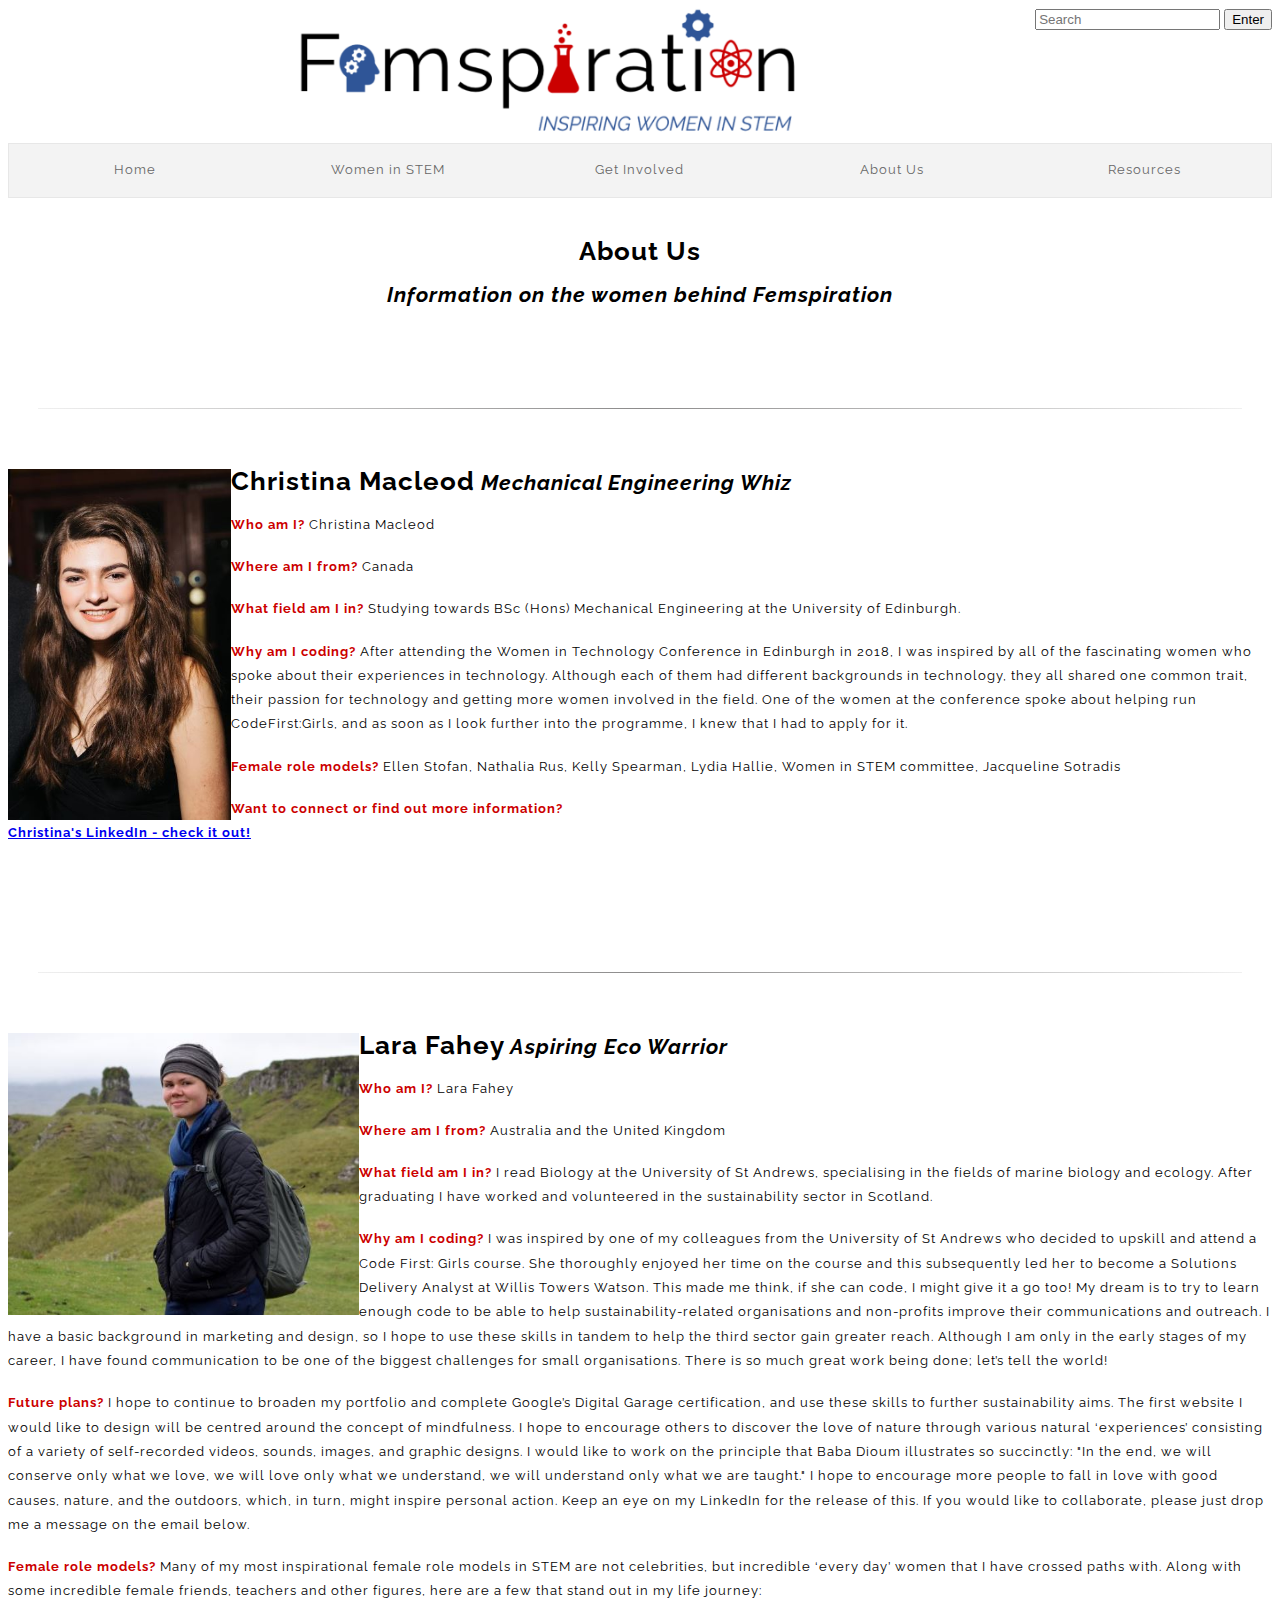
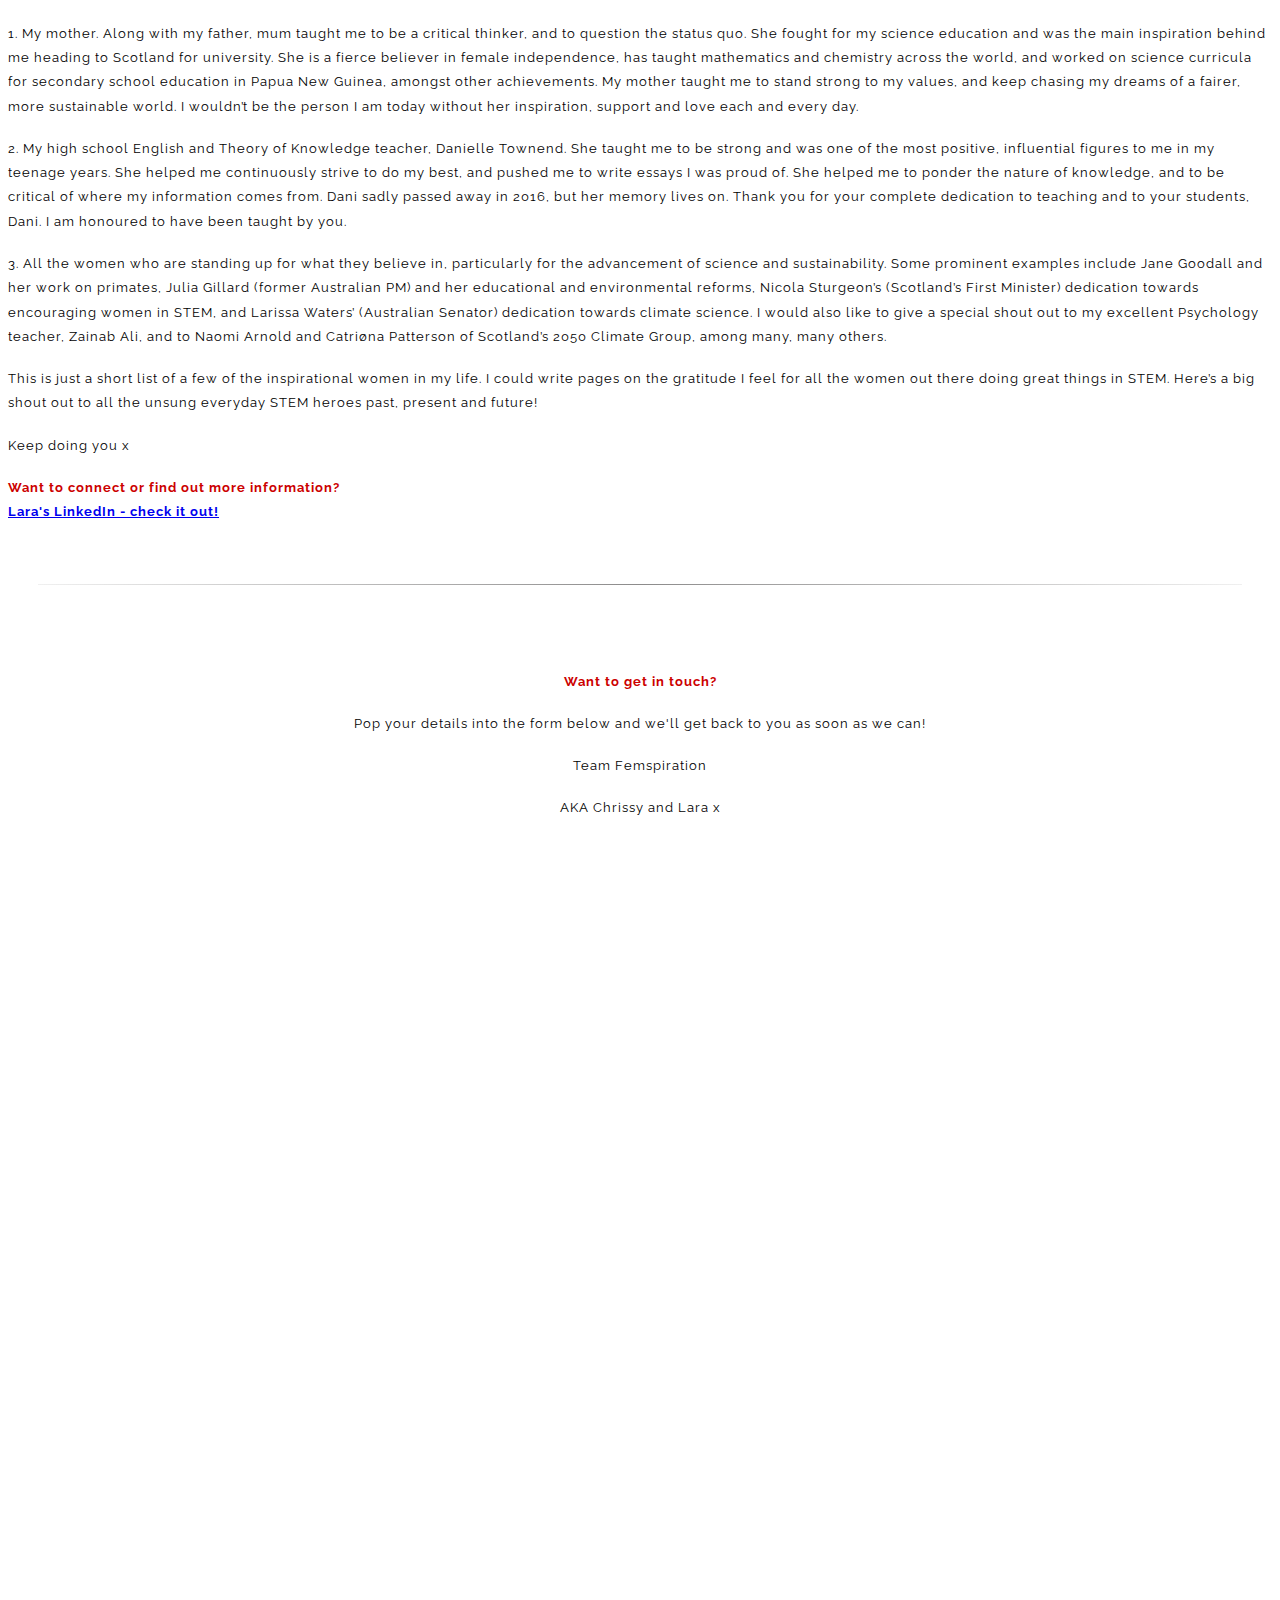
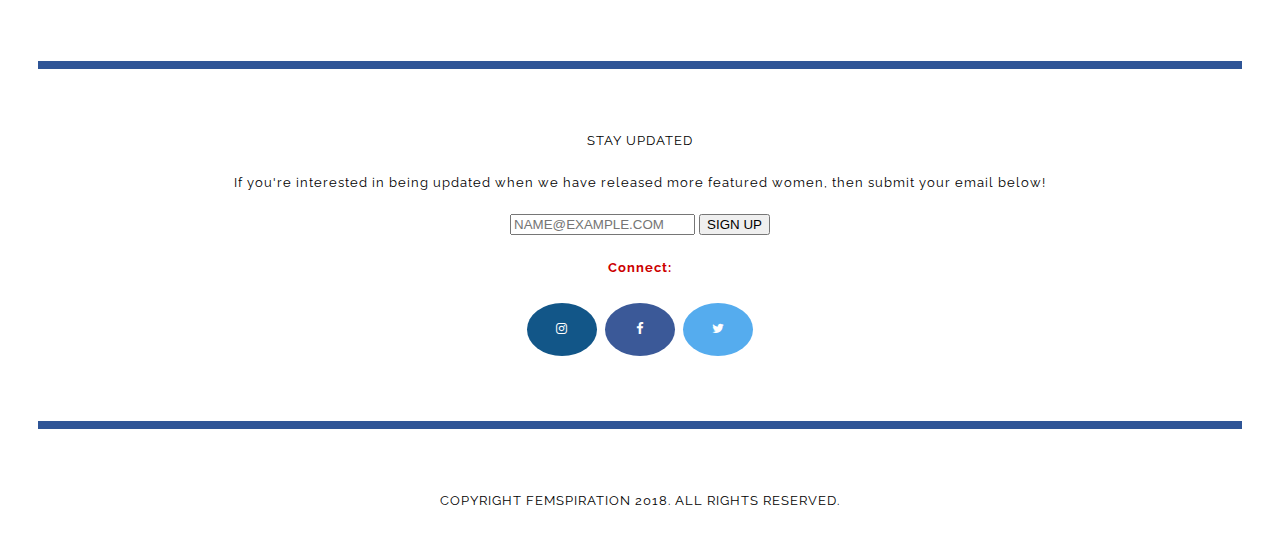
==== aboutus.html @ ee7ee37a "Lara's LinkedIn" ====
<!DOCTYPE html>
<html>

  <head>
    <link href='CSS/main.css' type="text/css" rel='stylesheet'>
    <link href="https://fonts.googleapis.com/css?family=Raleway" rel="stylesheet">
    <link href="https://fonts.googleapis.com/css?family=Raleway:300i" rel="stylesheet">
    <link rel="stylesheet" href="https://cdnjs.cloudflare.com/ajax/libs/font-awesome/4.7.0/css/font-awesome.min.css">
    <meta name="viewport" content="width=device-width, initial-scale=1.0">
    <meta name="viewport" content="width=device-width, initial-scale=1">
    <meta charset="utf-8">
    <script src="https://code.jquery.com/jquery-3.2.1.min.js"></script>
    <script src="js/bootstrap.min.js"></script>
    
    <div class="search">
    <div id="search1">
      <object align= right>
      <form id="search bar" method="POST" action="#">
        <input type="text" name="search" placeholder="Search">
        <input type="submit" value="Enter">
      </form>
    </object>
    </div>
    </div>
    
    <!--inserted the Femspiration logo as a header-->
    <div id="site-logo">
      <img src="images/femspirationlogo.png" alt="Femspiration Logo">
    </div>
    
    <div id="EFMenu">
      <ul>
        <li><a class="./index.html" href="#home">Home</a></li>
        <li class="dropdown">
          <a href="javascript:void(0)" class="dropbtn">Women in STEM</a>
          <div class="dropdown-content">
            <a href="/RosalindFranklin.html">Rosalind Franklin</a>
            <a href="/AlexandraElbakyan.html">Alexandra Elbakyan</a>
            <a href="/NaziyahMahmood.html">Naziyah Mahmood</a>
            <a href="/AdaLovelace.html">Ada Lovelace</a>
            <a href="/ElizabethFulhame.html">Elizabeth Fulhame</a>
           <a href="/SiweiKang.html">Siwei Kang</a>
           <a href="/VictoriaDrummond.html">Victoria Drummond</a>
           <a href="/MaryamMirzakhani.html">Maryam Mirzakhani</a>
           <a href="/MarionRoss.html">Marion Ross</a>
        <li><a href="./getinvolved.html">Get Involved</a></li>
        <li><a href="./aboutus.html">About Us</a></li>
       <li><a href="./resources.html">Resources</a></li>
      </ul>
     </div>
      
     <br>
      
    </head>

    <body>
   
    <div class="article">
      
<div>
      <h1 style="text-align: center">About Us</h1>
      <h1 style="text-align: center"><small><em>Information on the women behind Femspiration</em></small></h1>
    </div>
    <div id=main-body>

     <!--inserting breaks in page-->
    <br>
    
<hr class="style14">
      
      <img src="images/ChristinaMacleod.JPG" alt="Christina Macleod" width="auto" height="351" style="float:left">
          
      <div>
      <h1>Christina Macleod<small><em> Mechanical Engineering Whiz</em></small></h1>
    </div>

    <div>
      <p><span>Who am I?</span> Christina Macleod</p>
    </div>

    <div>
      <p><span>Where am I from?</span> Canada</p>
    </div>

    <div>
      <p><span>What field am I in?</span> Studying towards BSc (Hons) Mechanical Engineering at the University of Edinburgh.
</p>
    </div>

    <div>
      <p><span>Why am I coding?</span> After attending the Women in Technology Conference in Edinburgh in 2018, I was inspired by all of the fascinating women who spoke about their experiences in technology. Although each of them had different backgrounds in technology, they all shared one common trait, their passion for technology and getting more women involved in the field.
One of the women at the conference spoke about helping run CodeFirst:Girls, and as soon as I look further into the programme, I knew that I had to apply for it.
</p>
    </div>

    <div>
      <p><span>Female role models?</span> Ellen Stofan, Nathalia Rus, Kelly Spearman, Lydia Hallie, Women in STEM committee, Jacqueline Sotradis
 </p>
    </div>
      <div id="more-info">
      <span>Want to connect or find out more information?<span>
        <p><a href="https://www.linkedin.com/in/christina-m-5030/">Christina's LinkedIn - check it out!</a></p>
        
      </div>
    </div>
    </div>
    </div>
      
     <br>

      
         <!--inserting breaks in page-->
    <br>
    
<hr class="style14">
      </div>
        
        
 <div>       
 <img src="images/LaraFahey.JPG" alt="Lara Fahey" width="351" height="auto" style="float:left">
        </div>
        
 <div>
 <h1>Lara Fahey<small><em> Aspiring Eco Warrior</em></small></h1>
 </div>

    <div>
      <p><span>Who am I?</span> Lara Fahey</p>
    </div>

    <div>
      <p><span>Where am I from?</span> Australia and the United Kingdom</p>
    </div>

    <div>
      <p><span>What field am I in?</span> I read Biology at the University of St Andrews, specialising in the fields of marine biology and ecology. After graduating I have worked and volunteered in the sustainability sector in Scotland.
</p>
    </div>

    <div>
      <p><span>Why am I coding?</span> I was inspired by one of my colleagues from the University of St Andrews who decided to upskill and attend a Code First: Girls course. She thoroughly enjoyed her time on the course and this subsequently led her to become a Solutions Delivery Analyst at Willis Towers Watson. This made me think, if she can code, I might give it a go too!
My dream is to try to learn enough code to be able to help sustainability-related organisations and non-profits improve their communications and outreach. I have a basic background in marketing and design, so I hope to use these skills in tandem to help the third sector gain greater reach. Although I am only in the early stages of my career, I have found communication to be one of the biggest challenges for small organisations. There is so much great work being done; let’s tell the world!
</p>
    </div>
        
    <div>
      <p><span>Future plans?</span> I hope to continue to broaden my portfolio and complete Google’s Digital Garage certification, and use these skills to further sustainability aims. 
The first website I would like to design will be centred around the concept of mindfulness. I hope to encourage others to discover the love of nature through various natural ‘experiences’ consisting of a variety of self-recorded videos, sounds, images, and graphic designs.  I would like to work on the principle that Baba Dioum illustrates so succinctly: "In the end, we will conserve only what we love, we will love only what we understand, we will understand only what we are taught." I hope to encourage more people to fall in love with good causes, nature, and the outdoors, which, in turn, might inspire personal action. Keep an eye on my LinkedIn for the release of this. If you would like to collaborate, please just drop me a message on the email below.
</p>
    </div>

    <div>
      <p><span>Female role models?</span> Many of my most inspirational female role models in STEM are not celebrities, but incredible ‘every day’ women that I have crossed paths with. Along with some incredible female friends, teachers and other figures, here are a few that stand out in my life journey:

<p>1. My mother. Along with my father, mum taught me to be a critical thinker, and to question the status quo. She fought for my science education and was the main inspiration behind me heading to Scotland for university. She is a fierce believer in female independence, has taught mathematics and chemistry across the world, and worked on science curricula for secondary school education in Papua New Guinea, amongst other achievements. My mother taught me to stand strong to my values, and keep chasing my dreams of a fairer, more sustainable world. I wouldn’t be the person I am today without her inspiration, support and love each and every day.</p>
<p>2. My high school English and Theory of Knowledge teacher, Danielle Townend. She taught me to be strong and was one of the most positive, influential figures to me in my teenage years. She helped me continuously strive to do my best, and pushed me to write essays I was proud of. She helped me to ponder the nature of knowledge, and to be critical of where my information comes from.  Dani sadly passed away in 2016, but her memory lives on. Thank you for your complete dedication to teaching and to your students, Dani. I am honoured to have been taught by you. </p>
<p>3. All the women who are standing up for what they believe in, particularly for the advancement of science and sustainability. Some prominent examples include Jane Goodall and her work on primates, Julia Gillard (former Australian PM) and her educational and environmental reforms, Nicola Sturgeon’s (Scotland’s First Minister) dedication towards encouraging women in STEM, and Larissa Waters’ (Australian Senator) dedication towards climate science. I would also like to give a special shout out to my excellent Psychology teacher, Zainab Ali, and to Naomi Arnold and Catriøna Patterson of Scotland’s 2050 Climate Group, among many, many others. </p>

<p>This is just a short list of a few of the inspirational women in my life. I could write pages on the gratitude I feel for all the women out there doing great things in STEM. Here’s a big shout out to all the unsung everyday STEM heroes past, present and future! </p>
      <p>Keep doing you x </p>
      
      <div id="more-info">
      <span>Want to connect or find out more information?<span>
        <p><a href="https://www.linkedin.com/in/lara-fahey/">Lara's LinkedIn - check it out!</a></p>
        
      </div>

 </p>
    </div>
     
        <hr class="style14">
      
    <!--inserting breaks in page-->
   <br>
    <p style="text-align: center"> <span> Want to get in touch? </span> </p>
       <p style="text-align: center">Pop your details into the form below and we'll get back to you as soon as we can!</p>
        <p style="text-align: center"> Team Femspiration </p>
        <p style="text-align: center"> AKA Chrissy and Lara x </p>
        
    <p style="text-align: center"> <iframe src="https://docs.google.com/forms/d/e/1FAIpQLSdA77YNLlnRP5yPlHyH_T_LVrO21PPyqLmK_NveyYtNkdbk3g/viewform?embedded=true" width="640" height="754" frameborder="0" marginheight="0" marginwidth="0">Loading...</iframe>
    </p>
    
        <hr> 
        
      <form id="newsletter" action="#" method="post" name="updates">
         <p style="text-align: center">STAY UPDATED</p>
         <div class="description">
          <p style="text-align: center">If you're interested in being updated when we have released more featured women, then submit your email below!</p>
         </div>
         <div class="input" style="text-align: center">
           <input type="text" class="button" id="email" name="email" placeholder="NAME@EXAMPLE.COM">
           <input type="submit" class="button" id="submit" value="SIGN UP">
         </div>
      </form> 
    
    <p> </p>
    
      <div id="about-us">
         <p><span>Connect:</span></p>
           <div id='social-buttons'>
             <a href="https://www.instagram.com/femspirationscot/" class="fa fa-instagram"></a>
             <a href="https://www.facebook.com/femspirationuk/?ref=br_rs " class="fa fa-facebook"></a>
             <a href="https://twitter.com/femspirationscot?lang=en-gb" class="fa fa-twitter"></a> 
          </div>
       </div> 
        
      <hr> 
        
      <p id="copyright" style="text-align: center">COPYRIGHT FEMSPIRATION 2018. ALL RIGHTS RESERVED.<p>
             
    </div>
    </body>
  
</html>
---- CSS/main.css ----
#site-logo img {
    display:block;
    margin-left: auto;
    margin-right: auto;
    width: 50%;
}

header {
  font-family: 'Raleway'; 
  font-style: normal; 
  font-variant: normal;  
}

#search1 search {
  font-family: 'Raleway';
  font-size: 10.85em; 
  font-style: normal; 
}

ul {
  list-style-type: none;
  margin: 0;
  padding: 0;
  overflow: hidden;
  border: 1px solid #e7e7e7;
  background-color: #f3f3f3;
}

li {
  float: left;
  width: 20%;
}

li a, .dropbtn {
  font-family:'Raleway';
  display: block;
  color: #666;
  text-align: center;
  padding: 14px 16px;
  text-decoration: none;
}

li a:hover, .dropdown:hover .dropbtn {
  background-color: #ddd;
}

li.dropdown {
  display: inline-block;
}

.dropdown-content {
  display: none;
  position: absolute;
  background-color: #f9f9f9;
  min-width: 160px;
  box-shadow: 0px 8px 16px 0px rgba(0,0,0,0.2);
  z-index: 1;
}

.dropdown-content a {
  font-family:'Raleway';
  color: black;
  padding: 12px 16px;
  text-decoration: none;
  display: block;
  text-align: left;
}

.dropdown-content a:hover {background-color: #f1f1f1}

.dropdown:hover .dropdown-content {
  display: block;
}

body {
  display:inline-block;
  font-family: 'Raleway'; 
  font-size: 10.85em; 
  font-style: normal; 
  font-variant: normal; 
  font-weight: 400; 
  line-height: 1.9em;
  font-size: 0.8em;
  letter-spacing: 1px;
}

p {
    margin: 0 0 1.4em;
}

span {
   color:  #CC0000;
   font-weight: bold;
}

hr {
    border-color: #2F5597;
    border-style: solid none;
    border-width: 4px 0;
    margin: 60px 30px;
}

hr.style14 { 
  border: 0; 
  height: 1px; 
  background-image: -webkit-linear-gradient(left, #f0f0f0, #8c8b8b, #f0f0f0);
  background-image: -moz-linear-gradient(left, #f0f0f0, #8c8b8b, #f0f0f0);
  background-image: -ms-linear-gradient(left, #f0f0f0, #8c8b8b, #f0f0f0);
  background-image: -o-linear-gradient(left, #f0f0f0, #8c8b8b, #f0f0f0); 
}
    
#about-us {
    text-align: center;
    }
    
.fa {
  padding: 20px;
  font-size: 30px;
  width: 30px;
  text-align: center;
  text-decoration: none;
  margin: 5px 2px;
  border-radius: 50%;
}

.fa:hover {
    opacity: 0.7;
}

.fa-facebook {
  background: #3B5998;
  color: white;
}

.fa-twitter {
  background: #55ACEE;
  color: white;
}

.fa-instagram {
  background: #125688;
  color: white;
    
#newsletter form {
  text-align: center;
  margin: 0 auto; 
  width:250px;
  color: #000000;
  width: 450px;
  background: #dadada;
}   

#copyright p {
  text-align: center;
  display: inline-block;
 }
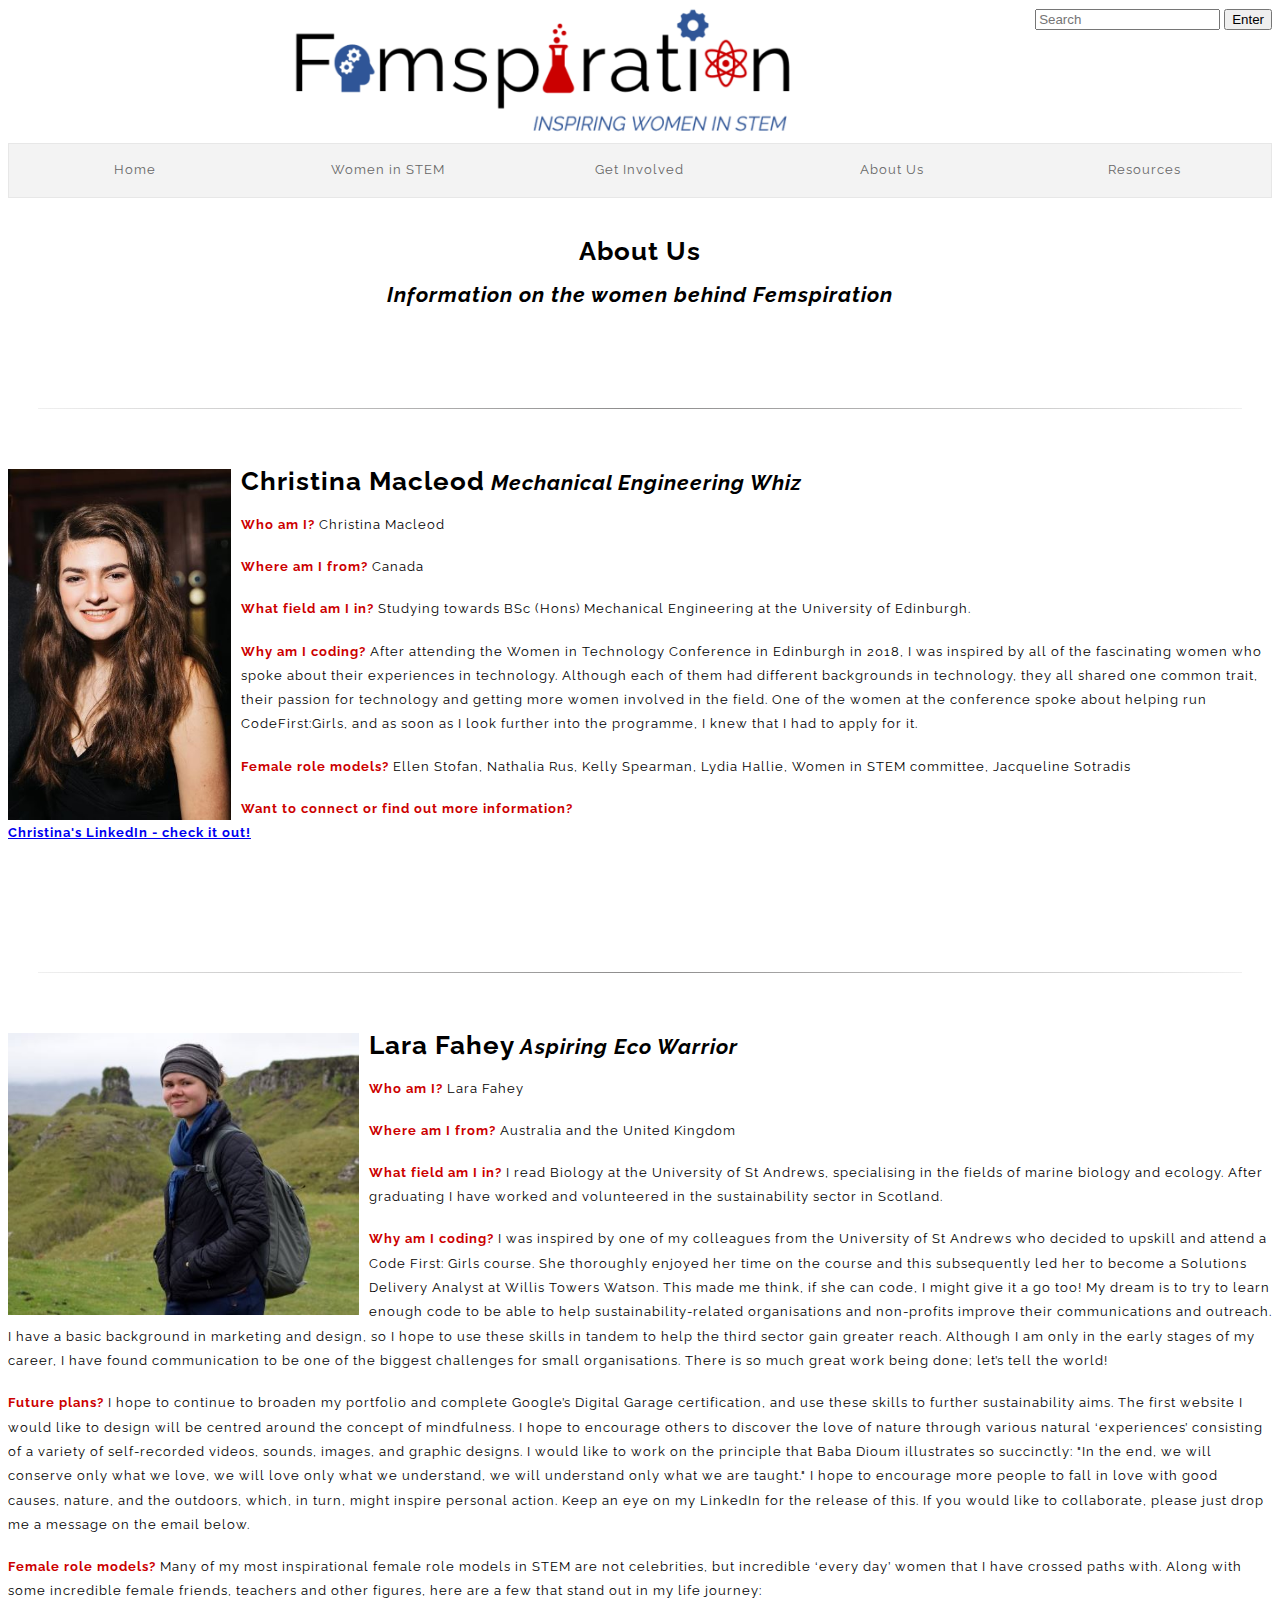
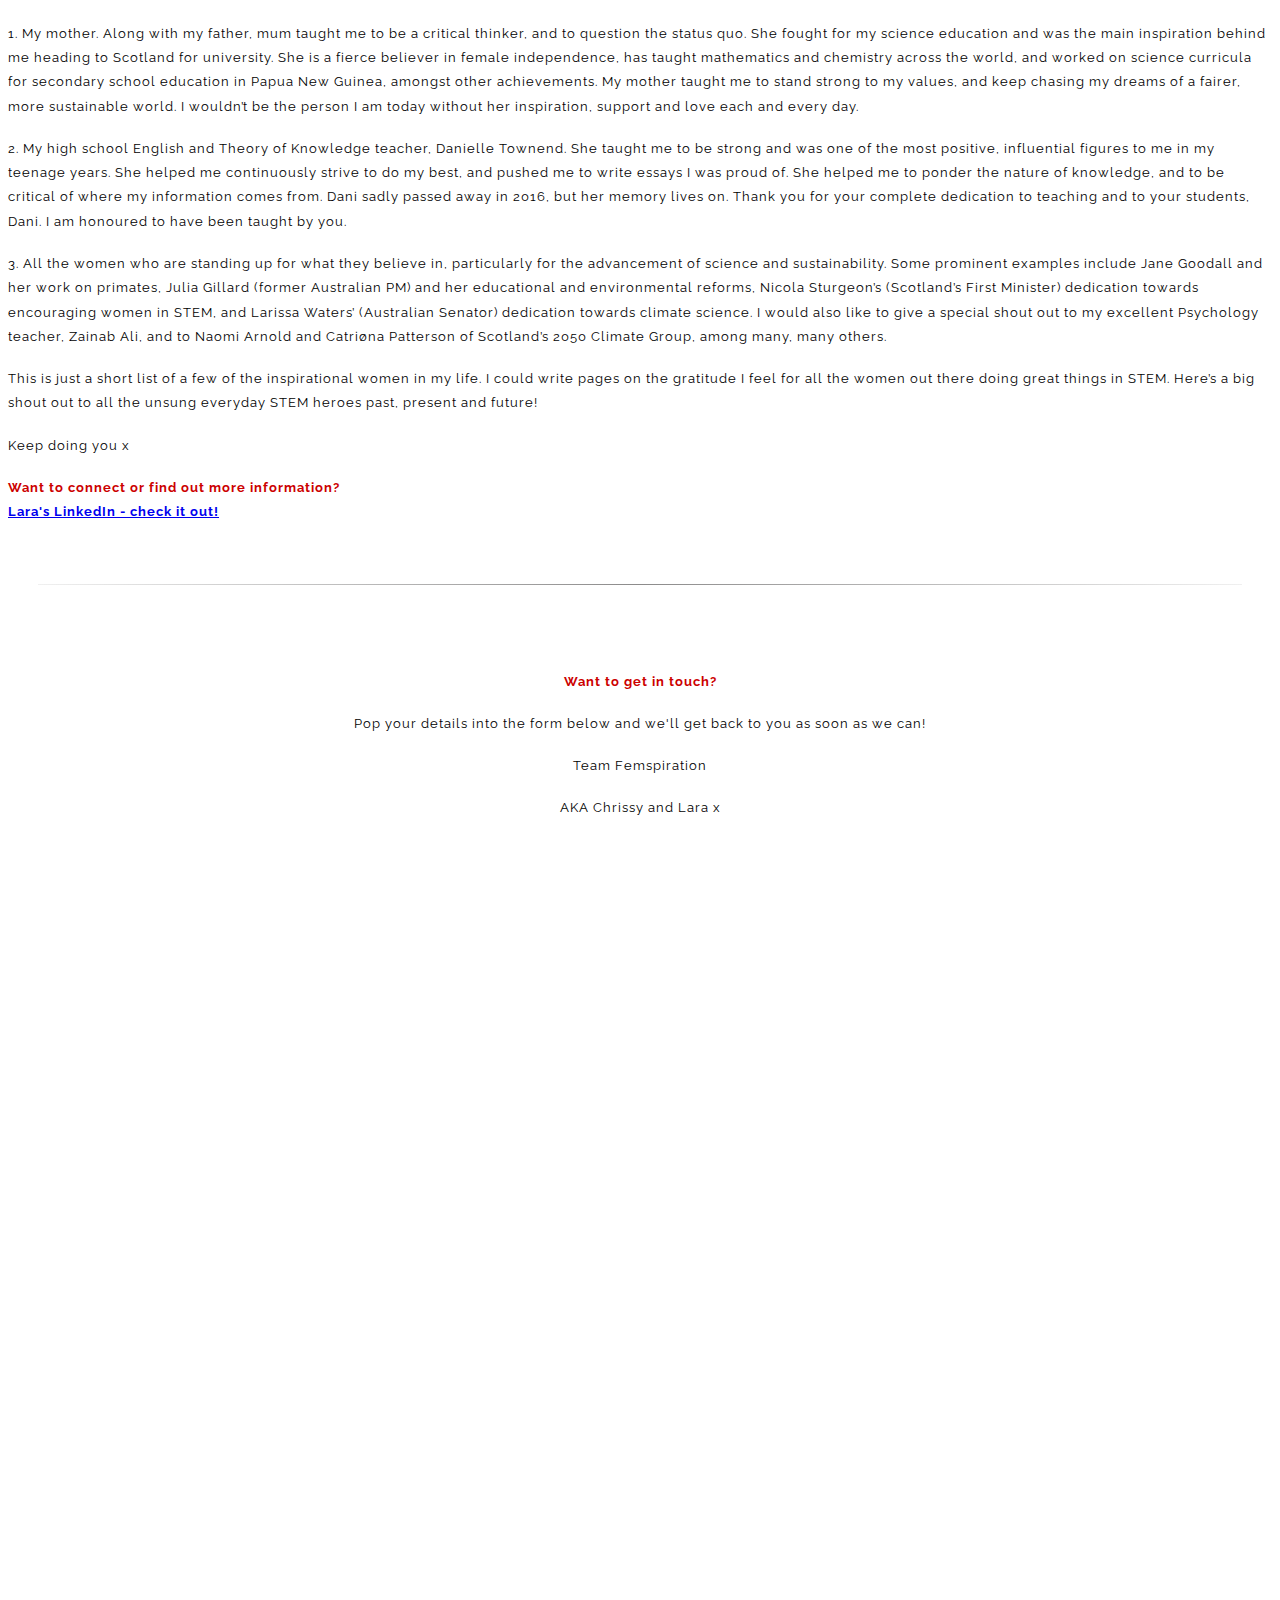
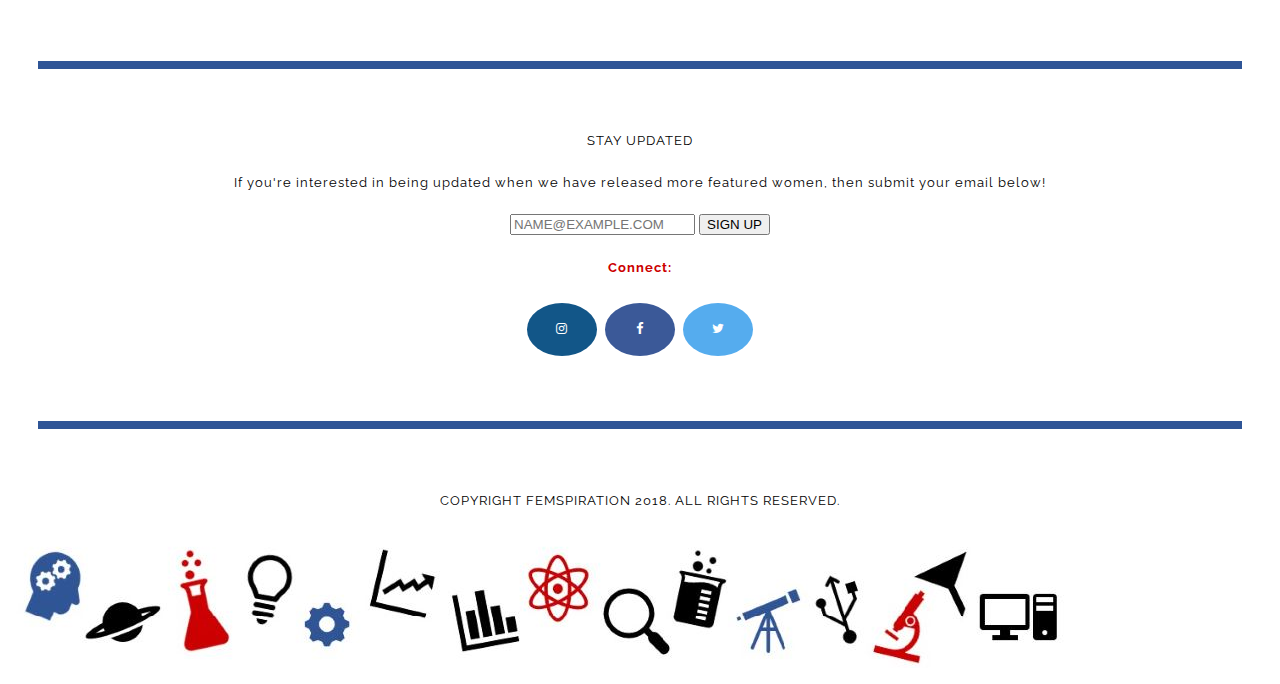
==== commit faad30c1: "Trying to create icon footer" ====
--- a/aboutus.html
+++ b/aboutus.html
@@ -176,6 +176,8 @@
        <p style="text-align: center">Pop your details into the form below and we'll get back to you as soon as we can!</p>
         <p style="text-align: center"> Team Femspiration </p>
         <p style="text-align: center"> AKA Chrissy and Lara x </p>
+      
+      <p>   </p>
         
     <p style="text-align: center"> <iframe src="https://docs.google.com/forms/d/e/1FAIpQLSdA77YNLlnRP5yPlHyH_T_LVrO21PPyqLmK_NveyYtNkdbk3g/viewform?embedded=true" width="640" height="754" frameborder="0" marginheight="0" marginwidth="0">Loading...</iframe>
     </p>
@@ -207,7 +209,11 @@
       <hr> 
         
       <p id="copyright" style="text-align: center">COPYRIGHT FEMSPIRATION 2018. ALL RIGHTS RESERVED.<p>
-             
+    
+      <!--inserted the Femspiration border as a footer-->
+    <div id="site-border">
+      <img src="images/femspirationborder.JPG" alt="Femspiration Border">
+</div>   
     </div>
     </body>
   
--- a/CSS/main.css
+++ b/CSS/main.css
@@ -9,6 +9,13 @@
   font-family: 'Raleway'; 
   font-style: normal; 
   font-variant: normal;  
+}
+
+img {
+  padding-top: 0px;
+  padding-right: 10px;
+  padding-bottom: 0px;
+  padding-left: 0px;
 }
 
 #search1 search {
@@ -154,4 +161,10 @@
   text-align: center;
   display: inline-block;
  }
-  
+    
+#site-border img {
+    display:block;
+    margin-left: auto;
+    margin-right: auto;
+    width: 50%;
+}
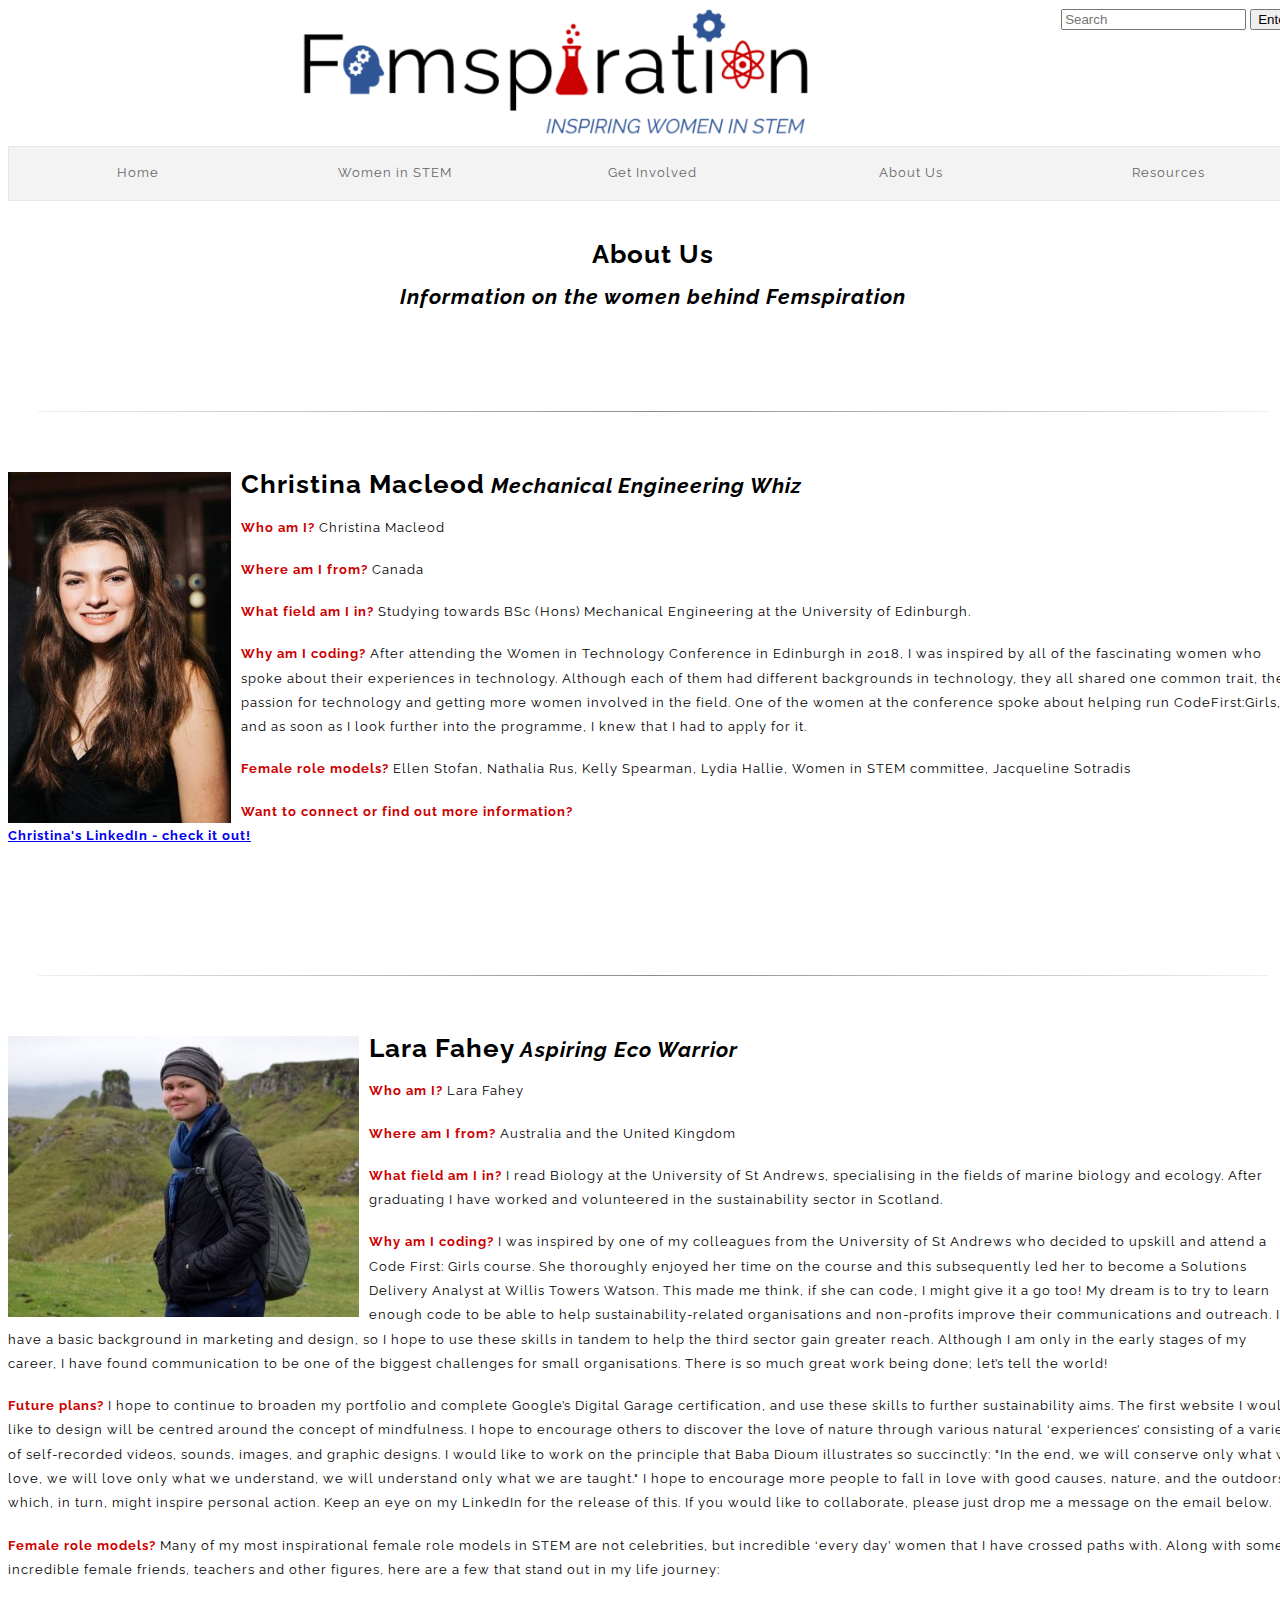
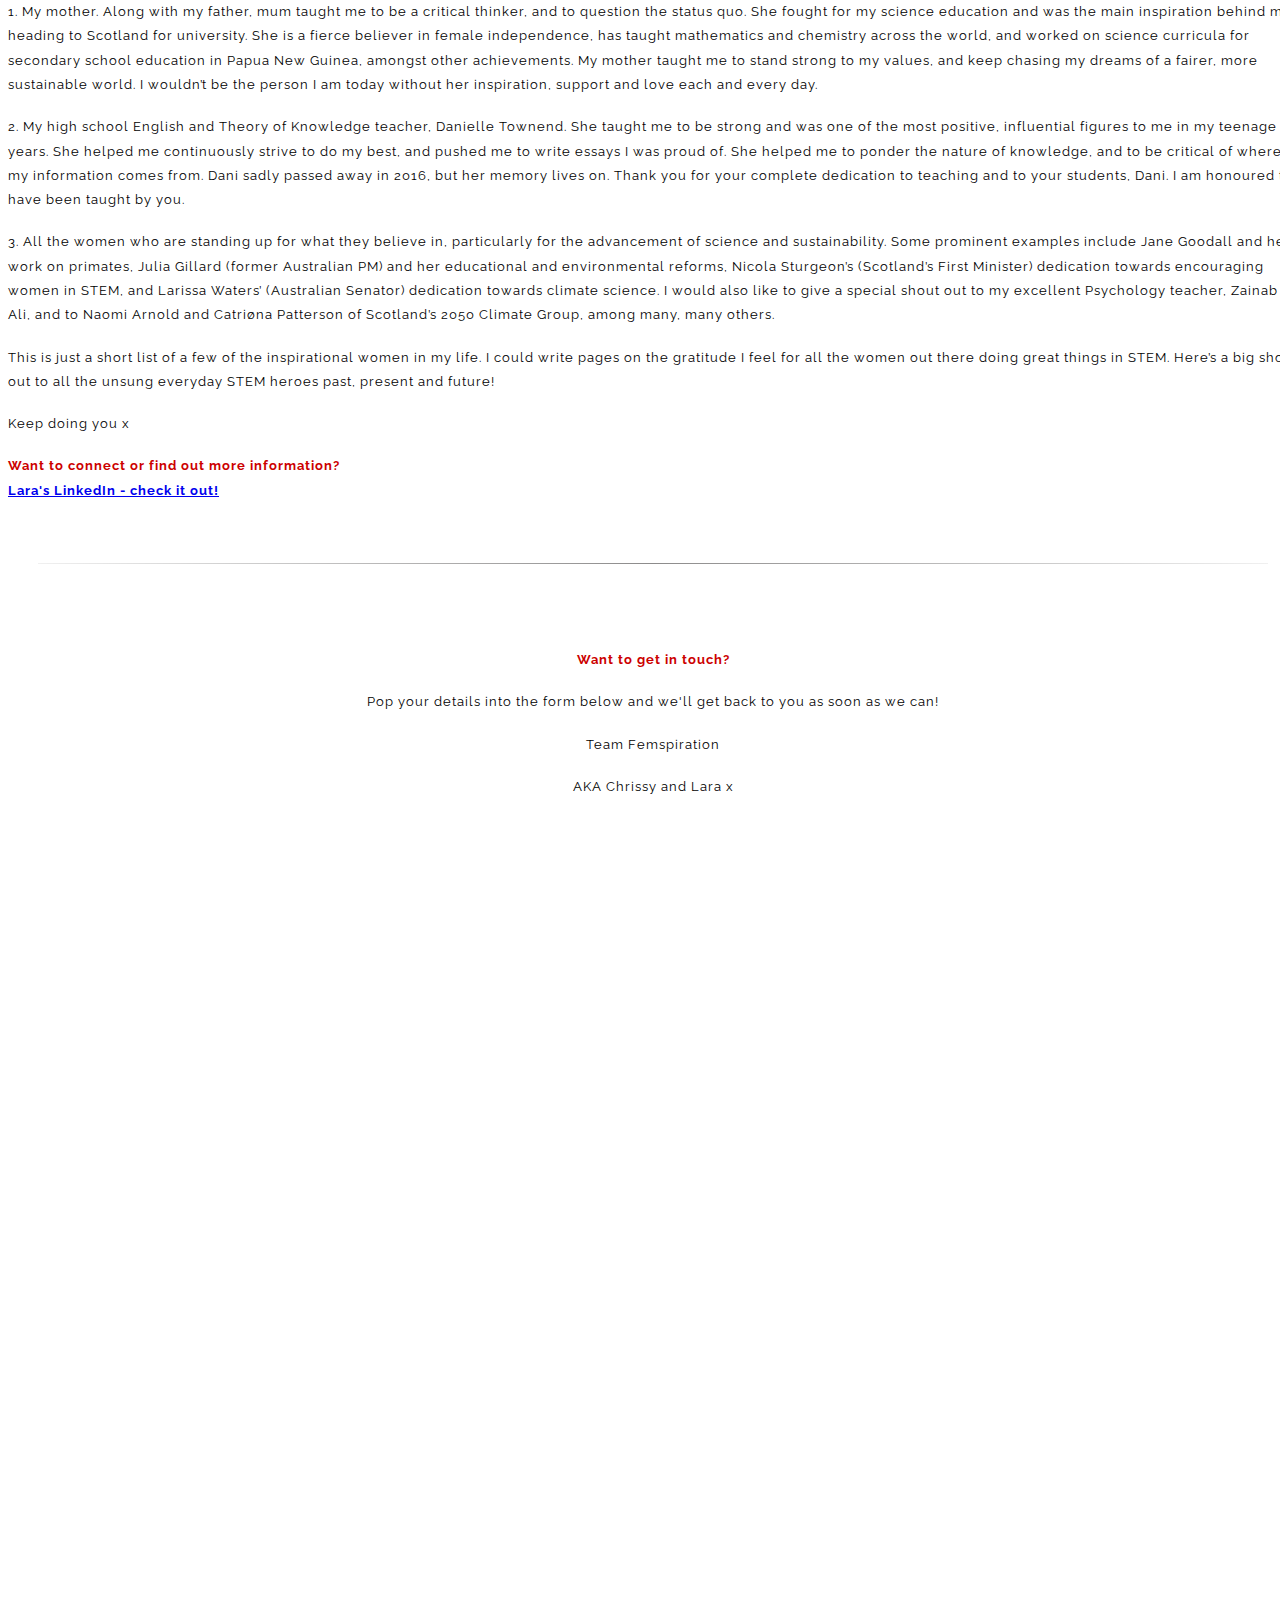
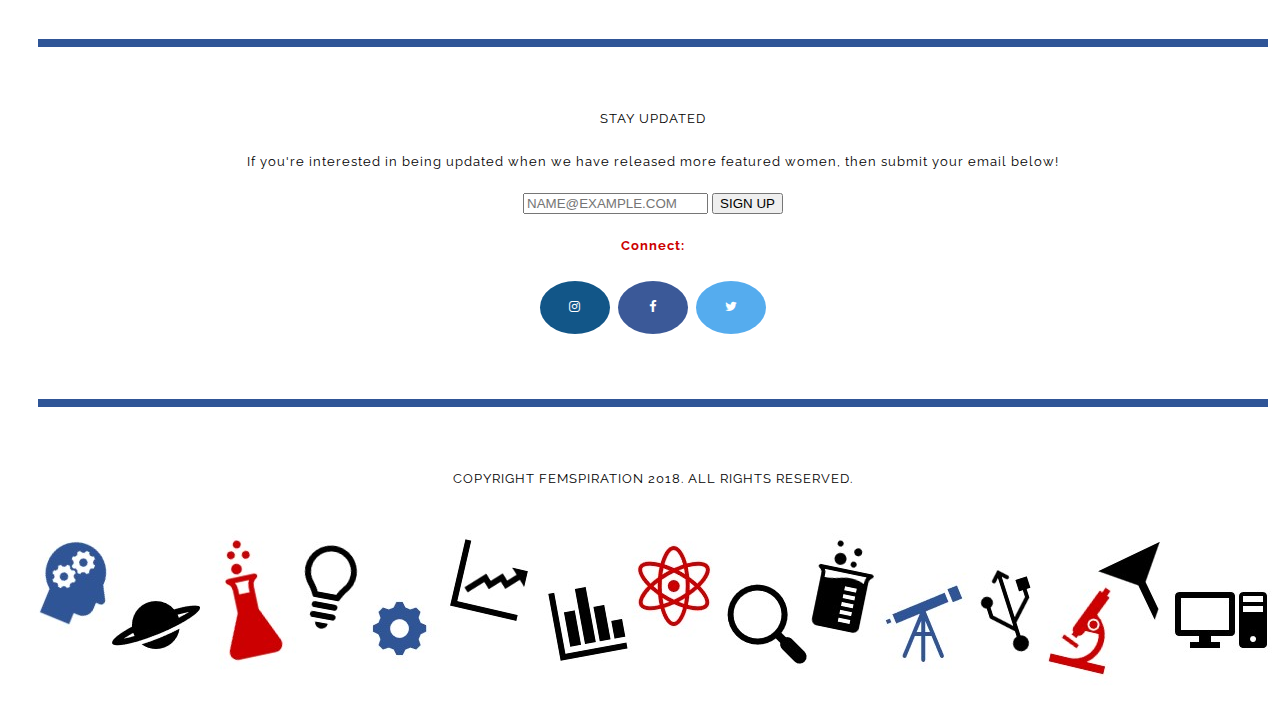
==== commit ec95b55e: "changed border filename" ====
--- a/aboutus.html
+++ b/aboutus.html
@@ -212,7 +212,7 @@
     
       <!--inserted the Femspiration border as a footer-->
     <div id="site-border">
-      <img src="images/femspirationborder.JPG" alt="Femspiration Border">
+      <img src="images/Femspirationborder.jpg" alt="Femspiration Border">
 </div>   
     </div>
     </body>
--- a/CSS/main.css
+++ b/CSS/main.css
@@ -164,7 +164,6 @@
     
 #site-border img {
     display:block;
-    margin-left: auto;
-    margin-right: auto;
-    width: 50%;
+    align: center;
+    height: 50%;
 }
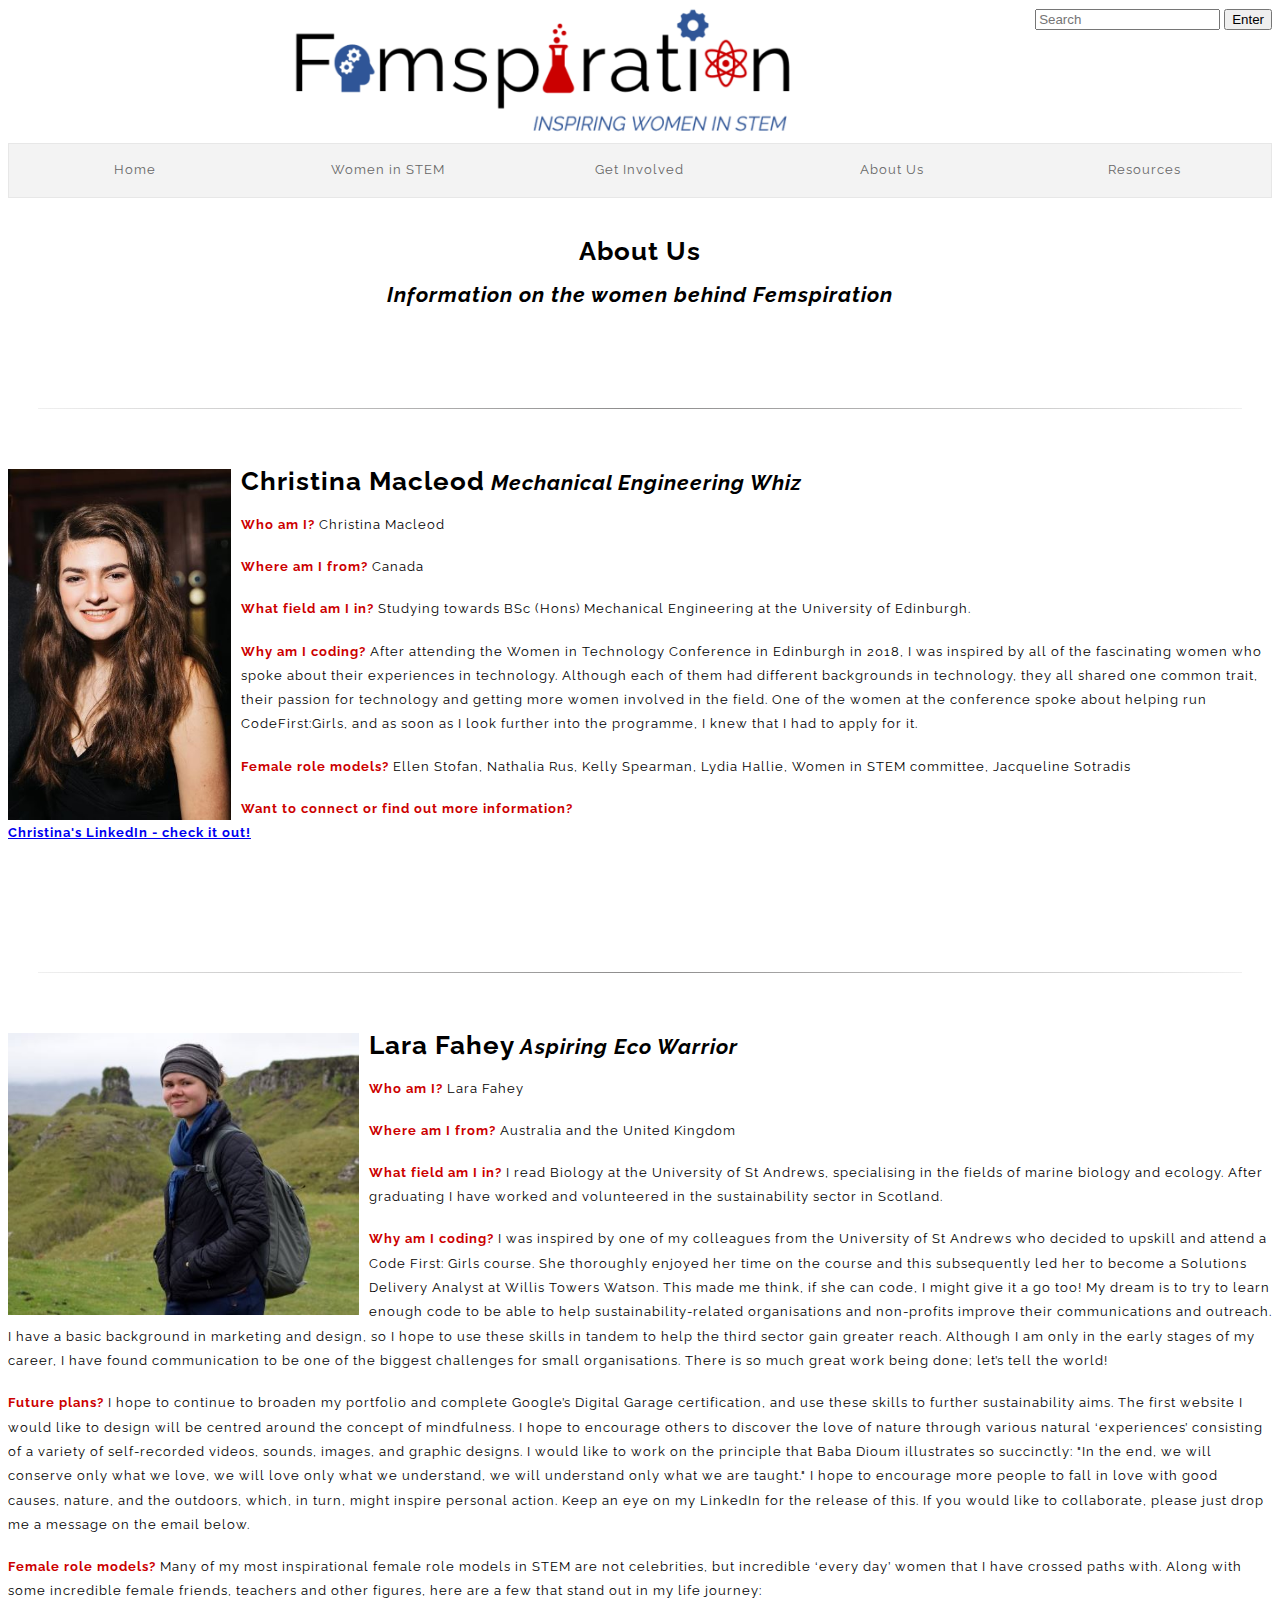
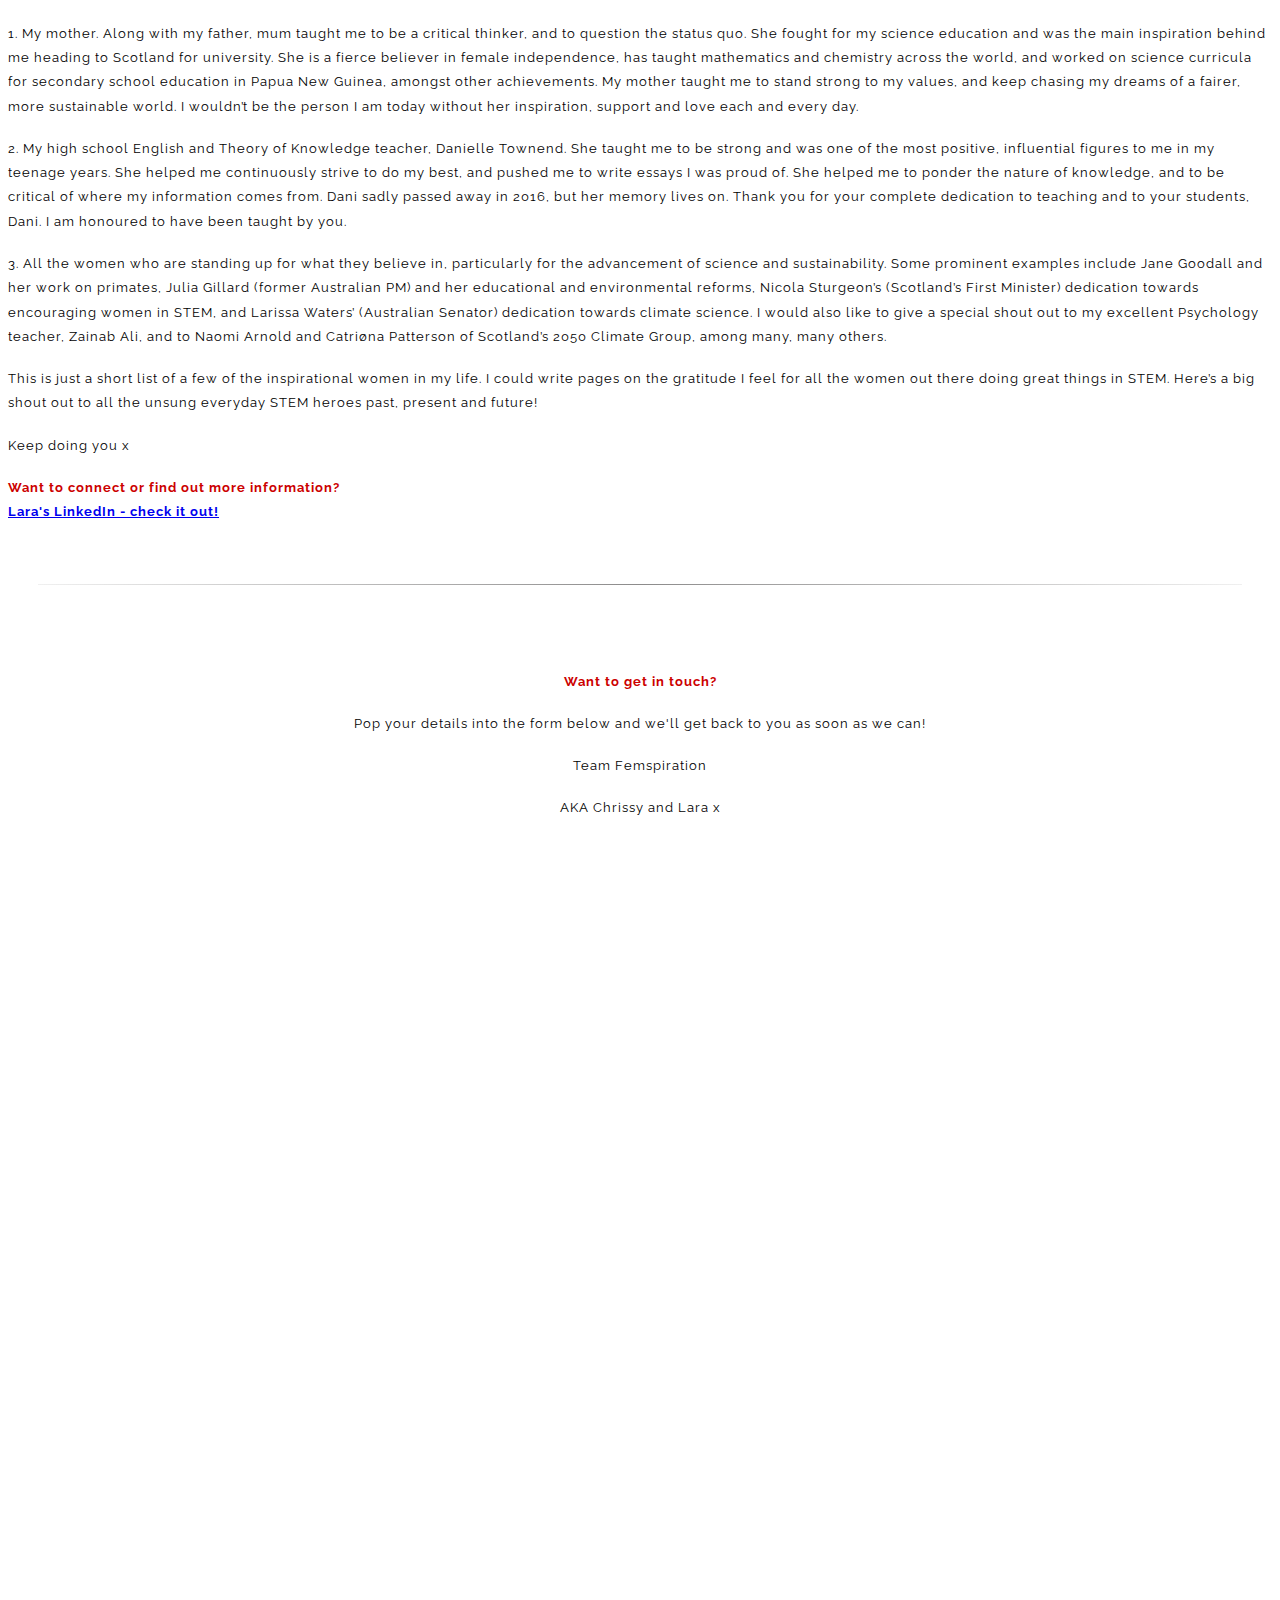
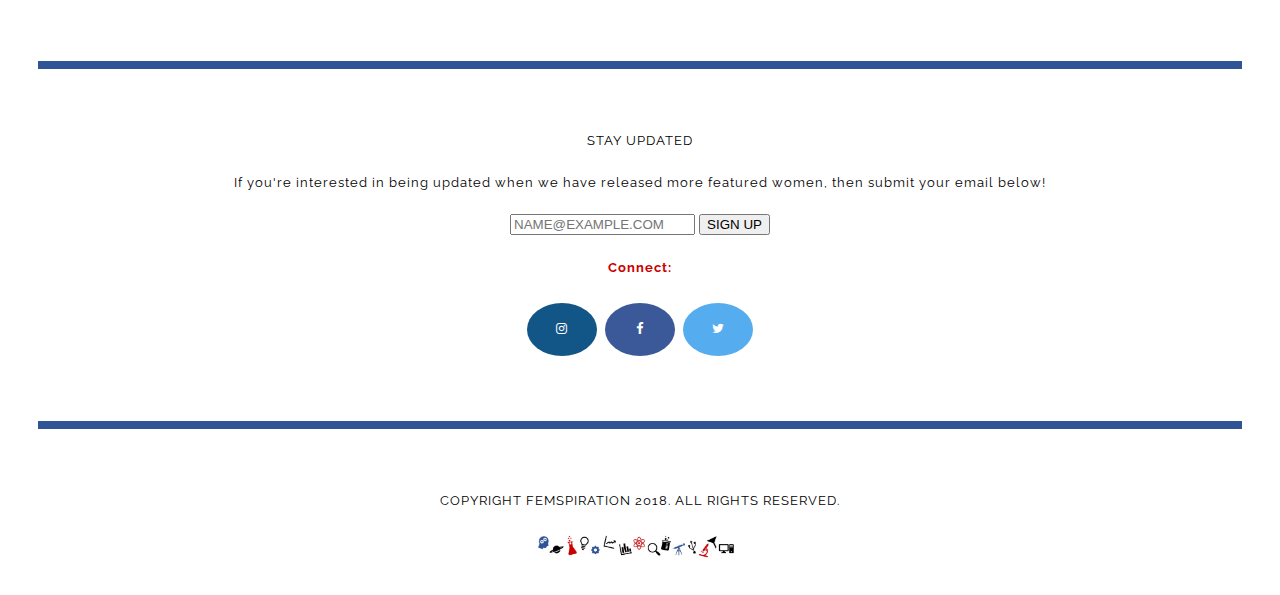
==== commit d225981f: "Trying to centre footer img" ====
--- a/aboutus.html
+++ b/aboutus.html
@@ -212,7 +212,7 @@
     
       <!--inserted the Femspiration border as a footer-->
     <div id="site-border">
-      <img src="images/Femspirationborder.jpg" alt="Femspiration Border">
+      <p style="text-align: center"><img src="images/Femspirationborder.jpg" height = 30px alt="Femspiration Border"></p>
 </div>   
     </div>
     </body>
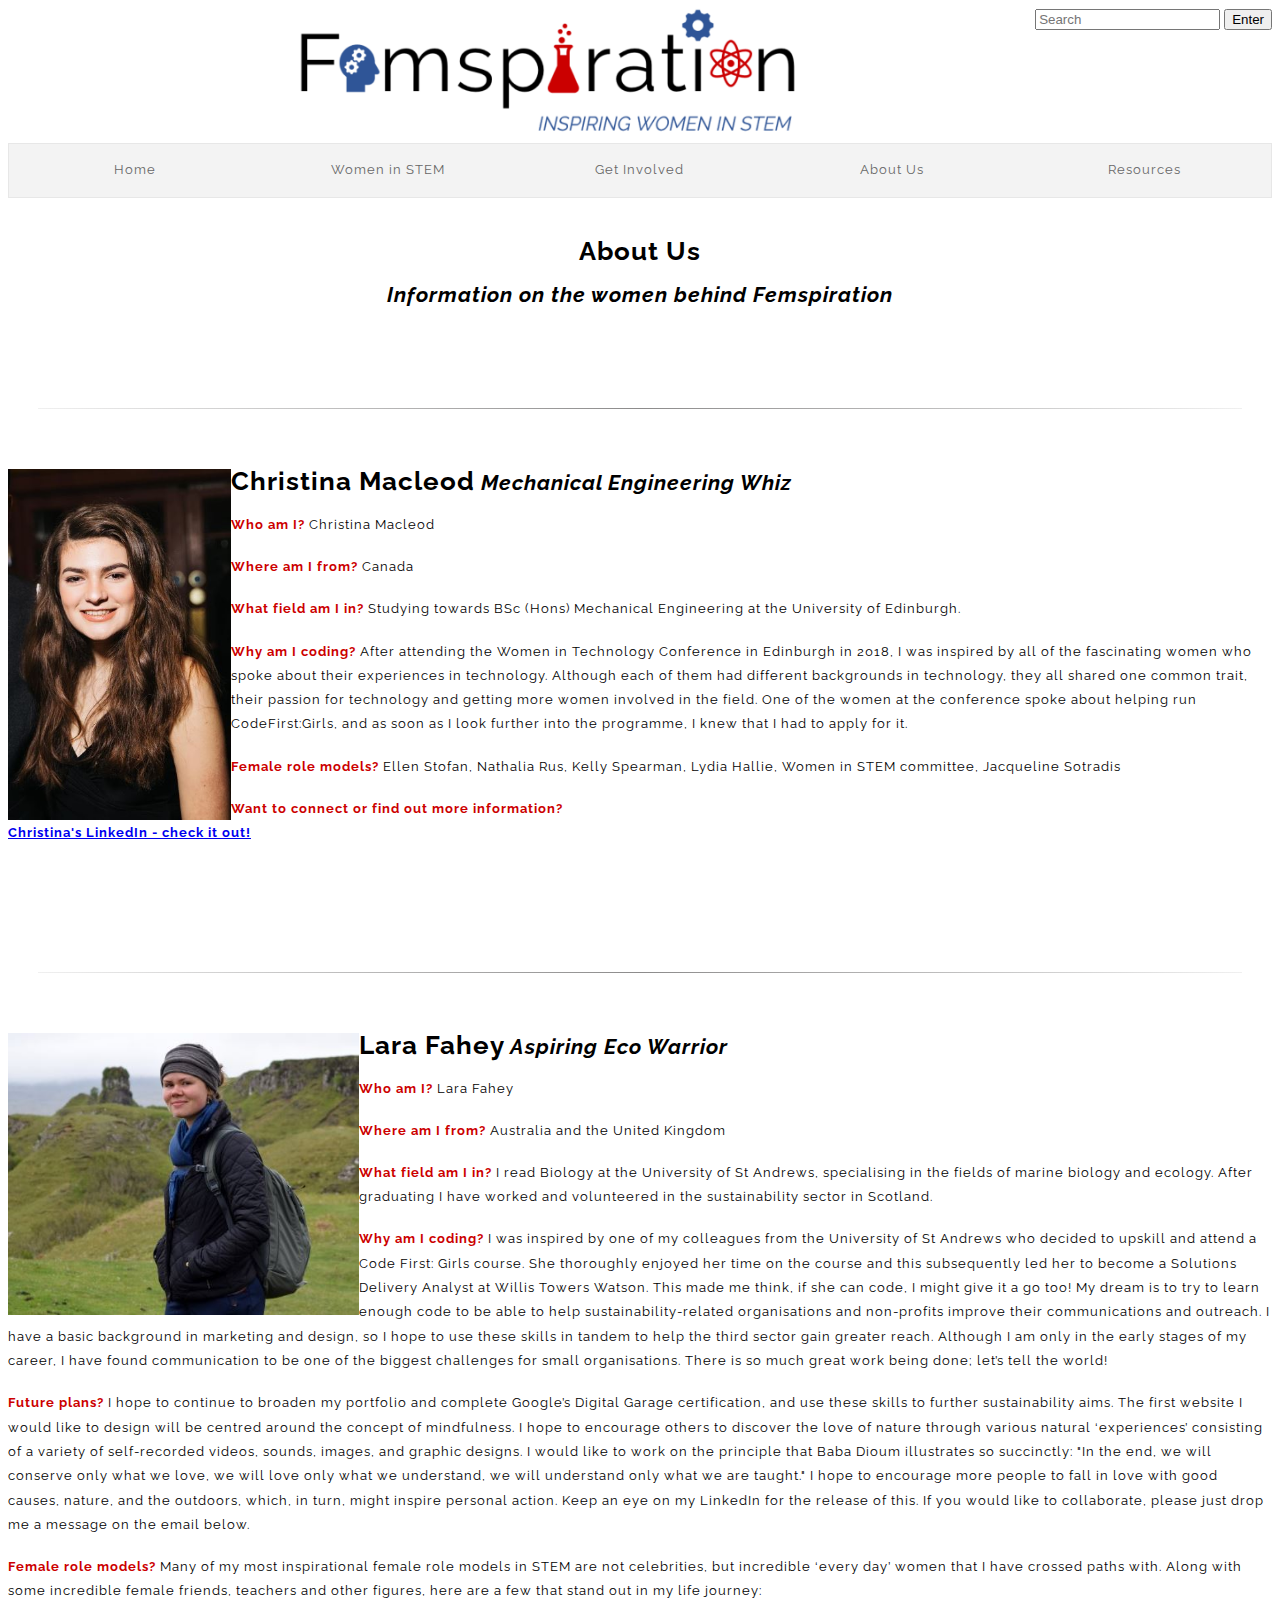
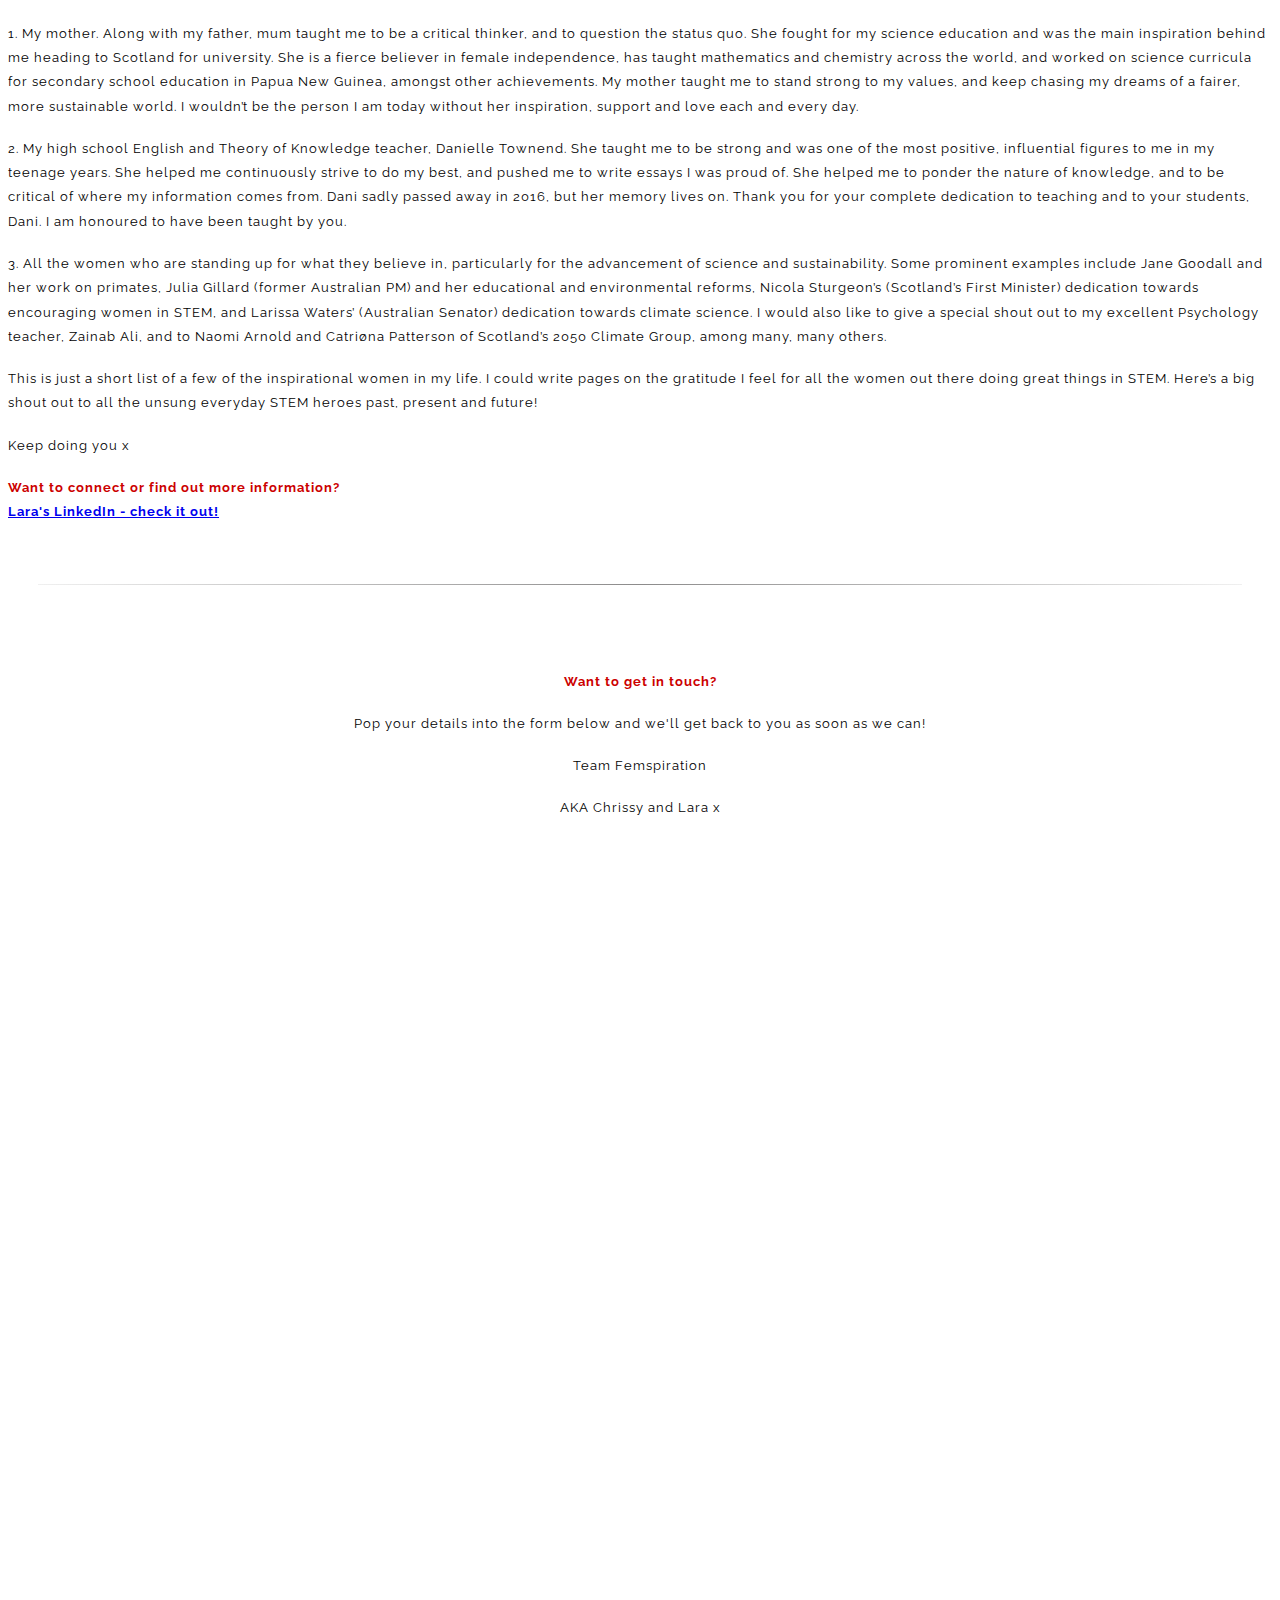
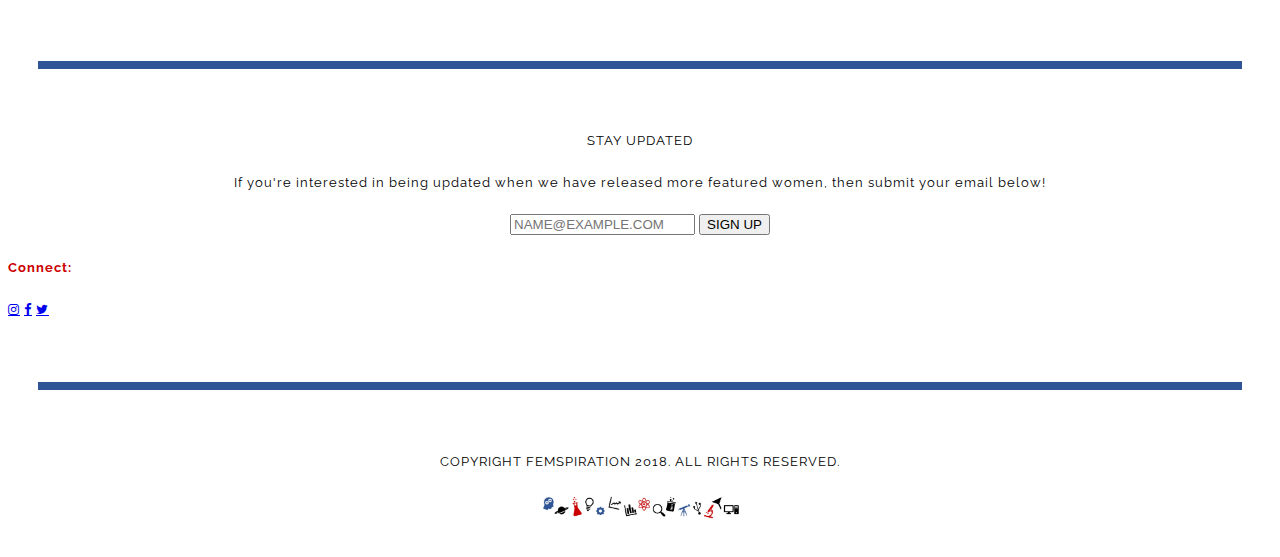
==== commit daa381e9: "fixed navbar link" ====
--- a/aboutus.html
+++ b/aboutus.html
@@ -30,22 +30,22 @@
     
     <div id="EFMenu">
       <ul>
-        <li><a class="./index.html" href="#home">Home</a></li>
+        <li><a class="/index.html" href="/index.html">Home</a></li>
         <li class="dropdown">
           <a href="javascript:void(0)" class="dropbtn">Women in STEM</a>
           <div class="dropdown-content">
-            <a href="/RosalindFranklin.html">Rosalind Franklin</a>
-            <a href="/AlexandraElbakyan.html">Alexandra Elbakyan</a>
-            <a href="/NaziyahMahmood.html">Naziyah Mahmood</a>
-            <a href="/AdaLovelace.html">Ada Lovelace</a>
-            <a href="/ElizabethFulhame.html">Elizabeth Fulhame</a>
-           <a href="/SiweiKang.html">Siwei Kang</a>
-           <a href="/VictoriaDrummond.html">Victoria Drummond</a>
-           <a href="/MaryamMirzakhani.html">Maryam Mirzakhani</a>
-           <a href="/MarionRoss.html">Marion Ross</a>
-        <li><a href="./getinvolved.html">Get Involved</a></li>
-        <li><a href="./aboutus.html">About Us</a></li>
-       <li><a href="./resources.html">Resources</a></li>
+            <a href="womeinstem/RosalindFranklin.html">Rosalind Franklin</a>
+            <a href="womeninstem/AlexandraElbakyan.html">Alexandra Elbakyan</a>
+            <a href="womeninstem/NaziyahMahmood.html">Naziyah Mahmood</a>
+            <a href="womeninstem/AdaLovelace.html">Ada Lovelace</a>
+            <a href="womeninstem/ElizabethFulhame.html">Elizabeth Fulhame</a>
+           <a href="womeninstem/SiweiKang.html">Siwei Kang</a>
+           <a href="womeninstem/VictoriaDrummond.html">Victoria Drummond</a>
+           <a href="womeninstem/MaryamMirzakhani.html">Maryam Mirzakhani</a>
+           <a href="womeninstem/MarionRoss.html">Marion Ross</a>
+        <li><a href="/getinvolved.html">Get Involved</a></li>
+        <li><a href="/aboutus.html">About Us</a></li>
+       <li><a href="/resources.html">Resources</a></li>
       </ul>
      </div>
       
--- a/CSS/main.css
+++ b/CSS/main.css
@@ -9,13 +9,6 @@
   font-family: 'Raleway'; 
   font-style: normal; 
   font-variant: normal;  
-}
-
-img {
-  padding-top: 0px;
-  padding-right: 10px;
-  padding-bottom: 0px;
-  padding-left: 0px;
 }
 
 #search1 search {
@@ -115,6 +108,50 @@
   background-image: -ms-linear-gradient(left, #f0f0f0, #8c8b8b, #f0f0f0);
   background-image: -o-linear-gradient(left, #f0f0f0, #8c8b8b, #f0f0f0); 
 }
+
+h2 {
+  color: #2F5597;
+  font-family: 'Raleway';
+  text-align: center;
+    }
+    
+h3 {
+    color:#2F5597;
+    font-family: 'Raleway';
+    text-align: center;
+    }
+    
+div.gallery {
+  margin: 5px;
+  border: 1px solid #ccc;
+  float: left;
+  width: 180px;
+}
+
+* {
+  box-sizing: border-box;
+}
+
+.row {
+  display: flex;
+}
+
+.column {
+  flex: 33.33%;
+  padding: 5px;
+}
+
+@media screen and (max-width: 500px) {
+  .column {
+    width: 100%;
+
+.text {
+  background-color: #4CAF50;
+  color: white;
+  font-family: 'Raleway'; 
+  font-size: 16px;
+  padding: 16px 32px;
+}
     
 #about-us {
     text-align: center;
@@ -147,6 +184,11 @@
 .fa-instagram {
   background: #125688;
   color: white;
+    
+.fa-google {
+  background: #dd4b39;
+  color: white;
+}
     
 #newsletter form {
   text-align: center;
@@ -161,9 +203,3 @@
   text-align: center;
   display: inline-block;
  }
-    
-#site-border img {
-    display:block;
-    align: center;
-    height: 50%;
-}
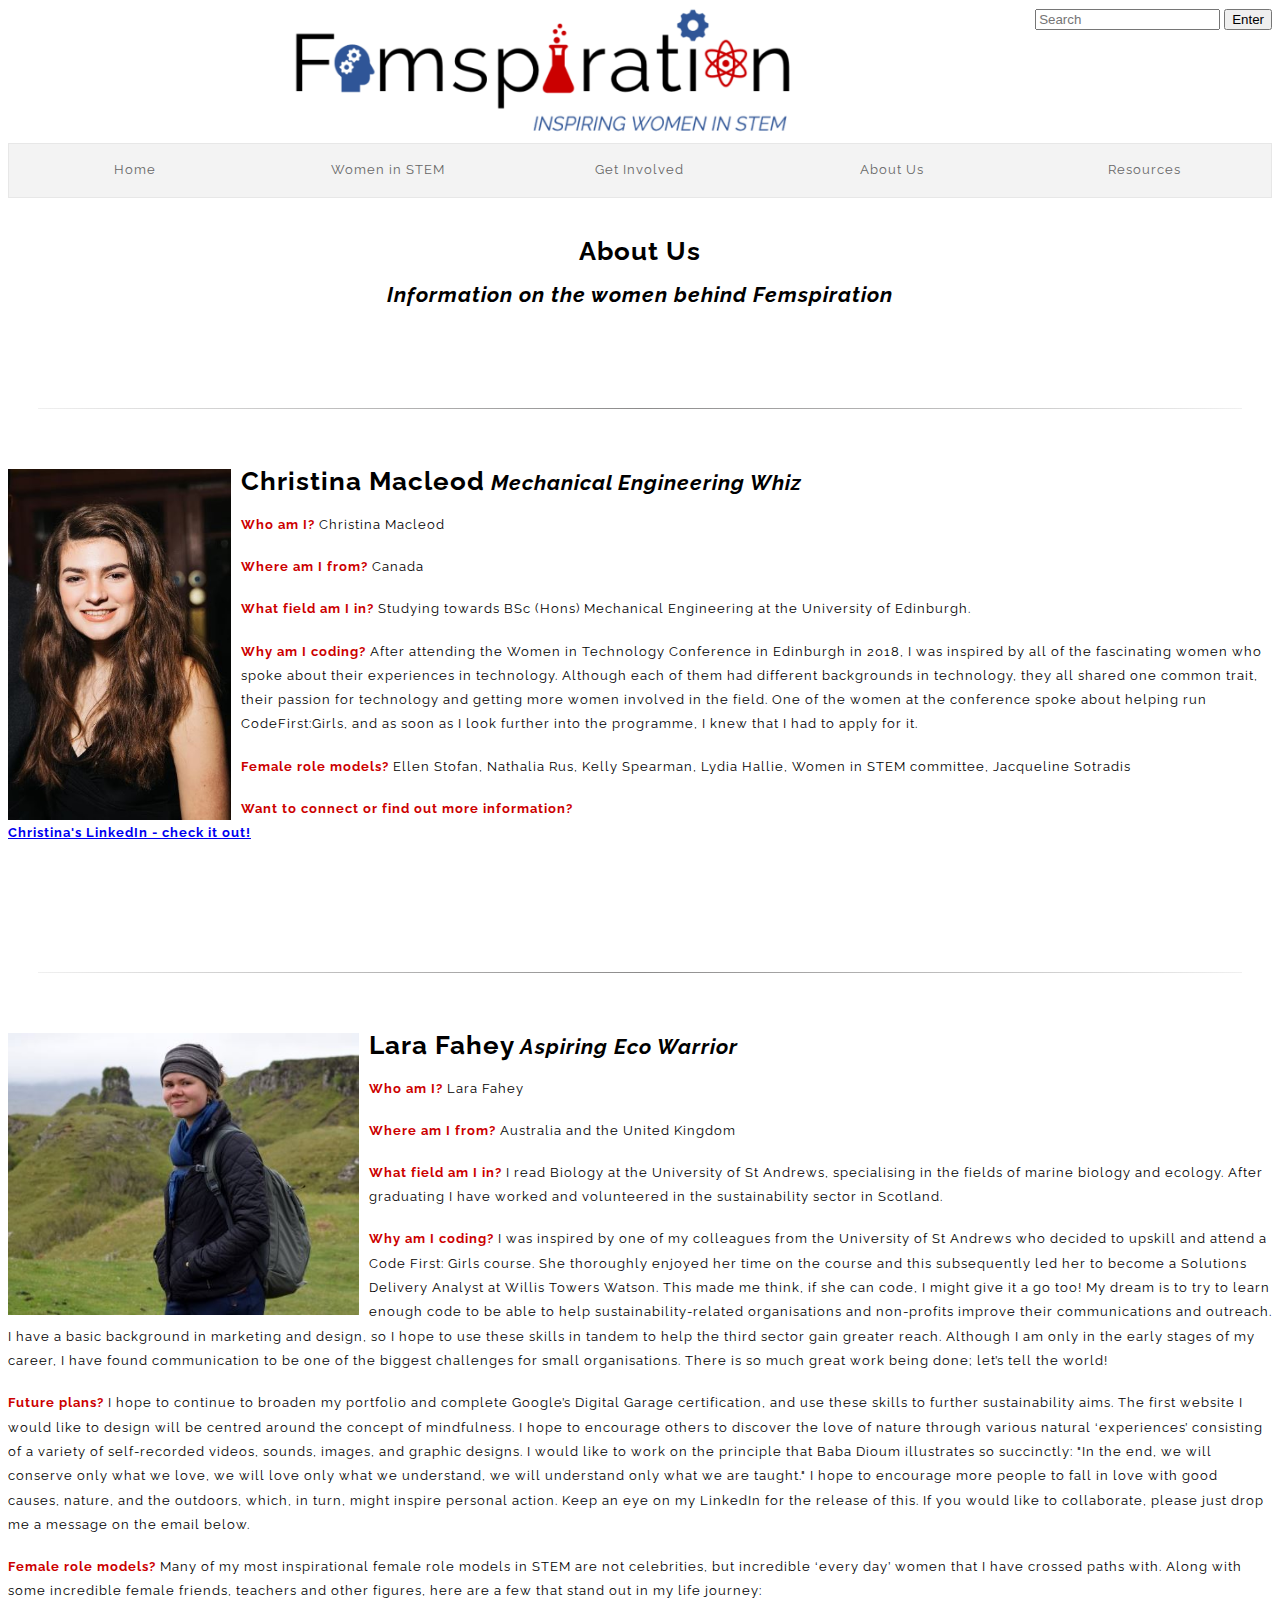
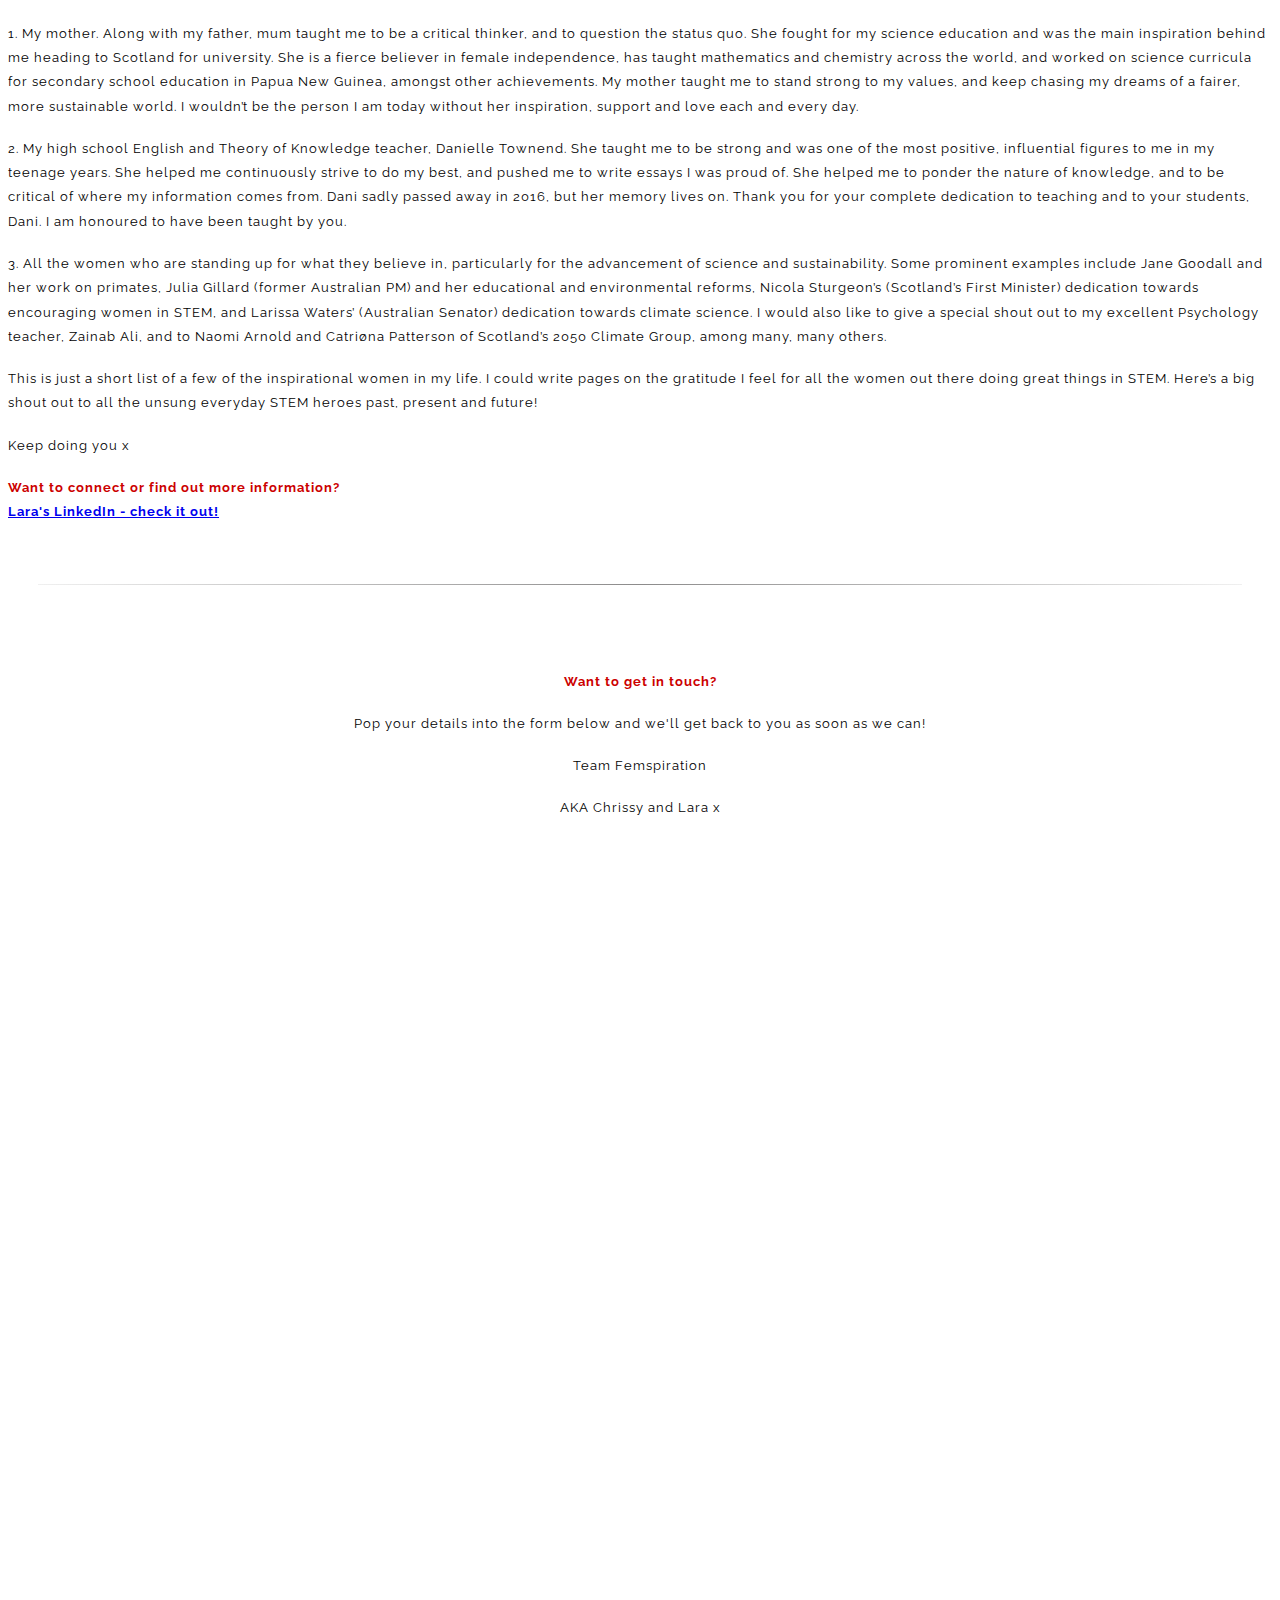
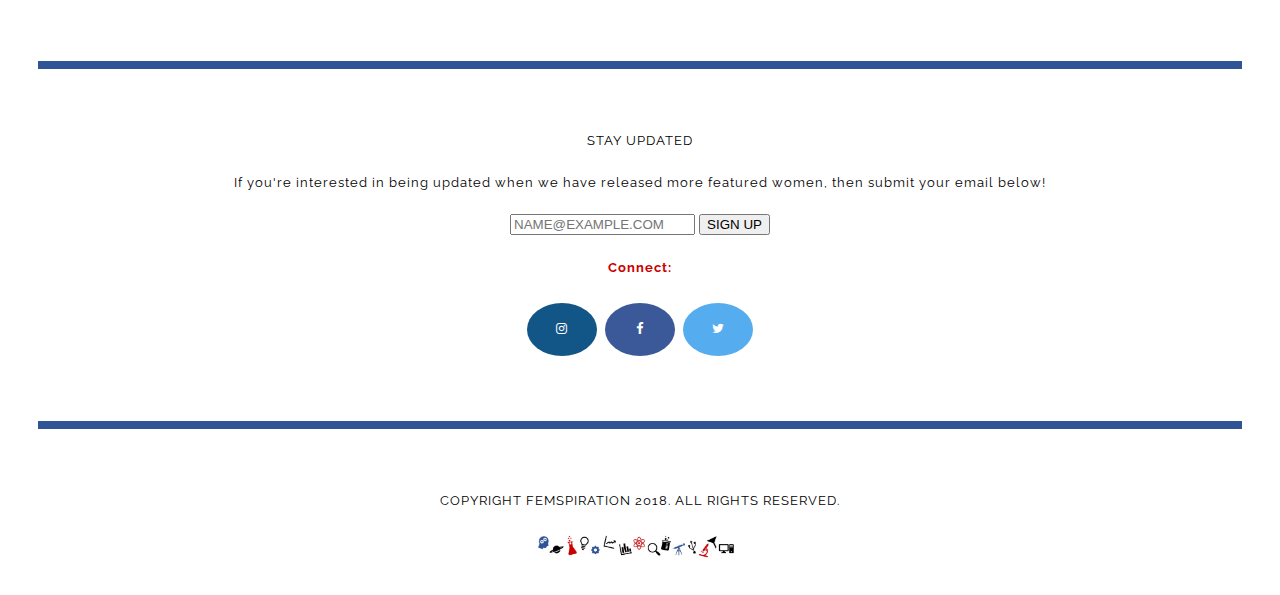
==== commit c7a3fcce: "Changing Twitter link" ====
--- a/aboutus.html
+++ b/aboutus.html
@@ -202,7 +202,7 @@
            <div id='social-buttons'>
              <a href="https://www.instagram.com/femspirationscot/" class="fa fa-instagram"></a>
              <a href="https://www.facebook.com/femspirationuk/?ref=br_rs " class="fa fa-facebook"></a>
-             <a href="https://twitter.com/femspirationscot?lang=en-gb" class="fa fa-twitter"></a> 
+             <a href="https://twitter.com/FemspirationU" class="fa fa-twitter"></a> 
           </div>
        </div> 
         
--- a/CSS/main.css
+++ b/CSS/main.css
@@ -9,6 +9,13 @@
   font-family: 'Raleway'; 
   font-style: normal; 
   font-variant: normal;  
+}
+
+img {
+  padding-top: 0px;
+  padding-right: 10px;
+  padding-bottom: 0px;
+  padding-left: 0px;
 }
 
 #search1 search {
@@ -108,50 +115,6 @@
   background-image: -ms-linear-gradient(left, #f0f0f0, #8c8b8b, #f0f0f0);
   background-image: -o-linear-gradient(left, #f0f0f0, #8c8b8b, #f0f0f0); 
 }
-
-h2 {
-  color: #2F5597;
-  font-family: 'Raleway';
-  text-align: center;
-    }
-    
-h3 {
-    color:#2F5597;
-    font-family: 'Raleway';
-    text-align: center;
-    }
-    
-div.gallery {
-  margin: 5px;
-  border: 1px solid #ccc;
-  float: left;
-  width: 180px;
-}
-
-* {
-  box-sizing: border-box;
-}
-
-.row {
-  display: flex;
-}
-
-.column {
-  flex: 33.33%;
-  padding: 5px;
-}
-
-@media screen and (max-width: 500px) {
-  .column {
-    width: 100%;
-
-.text {
-  background-color: #4CAF50;
-  color: white;
-  font-family: 'Raleway'; 
-  font-size: 16px;
-  padding: 16px 32px;
-}
     
 #about-us {
     text-align: center;
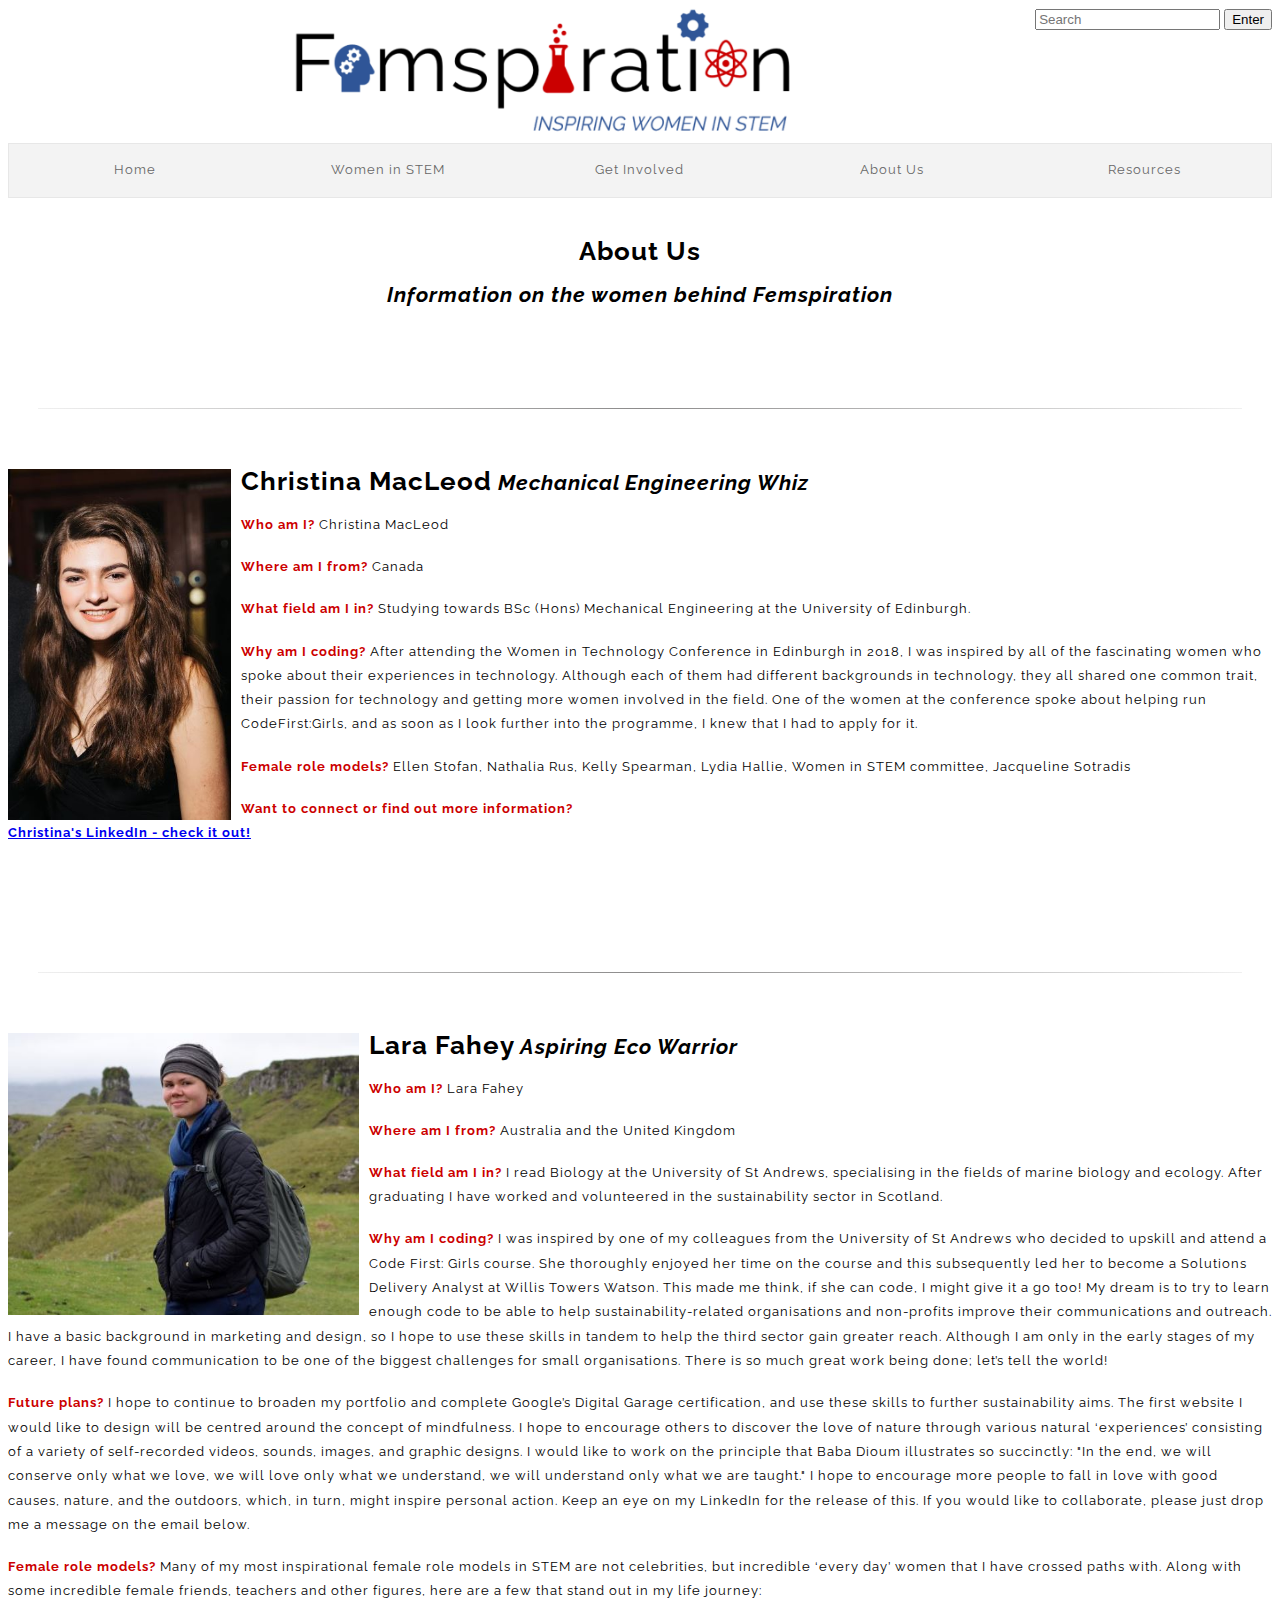
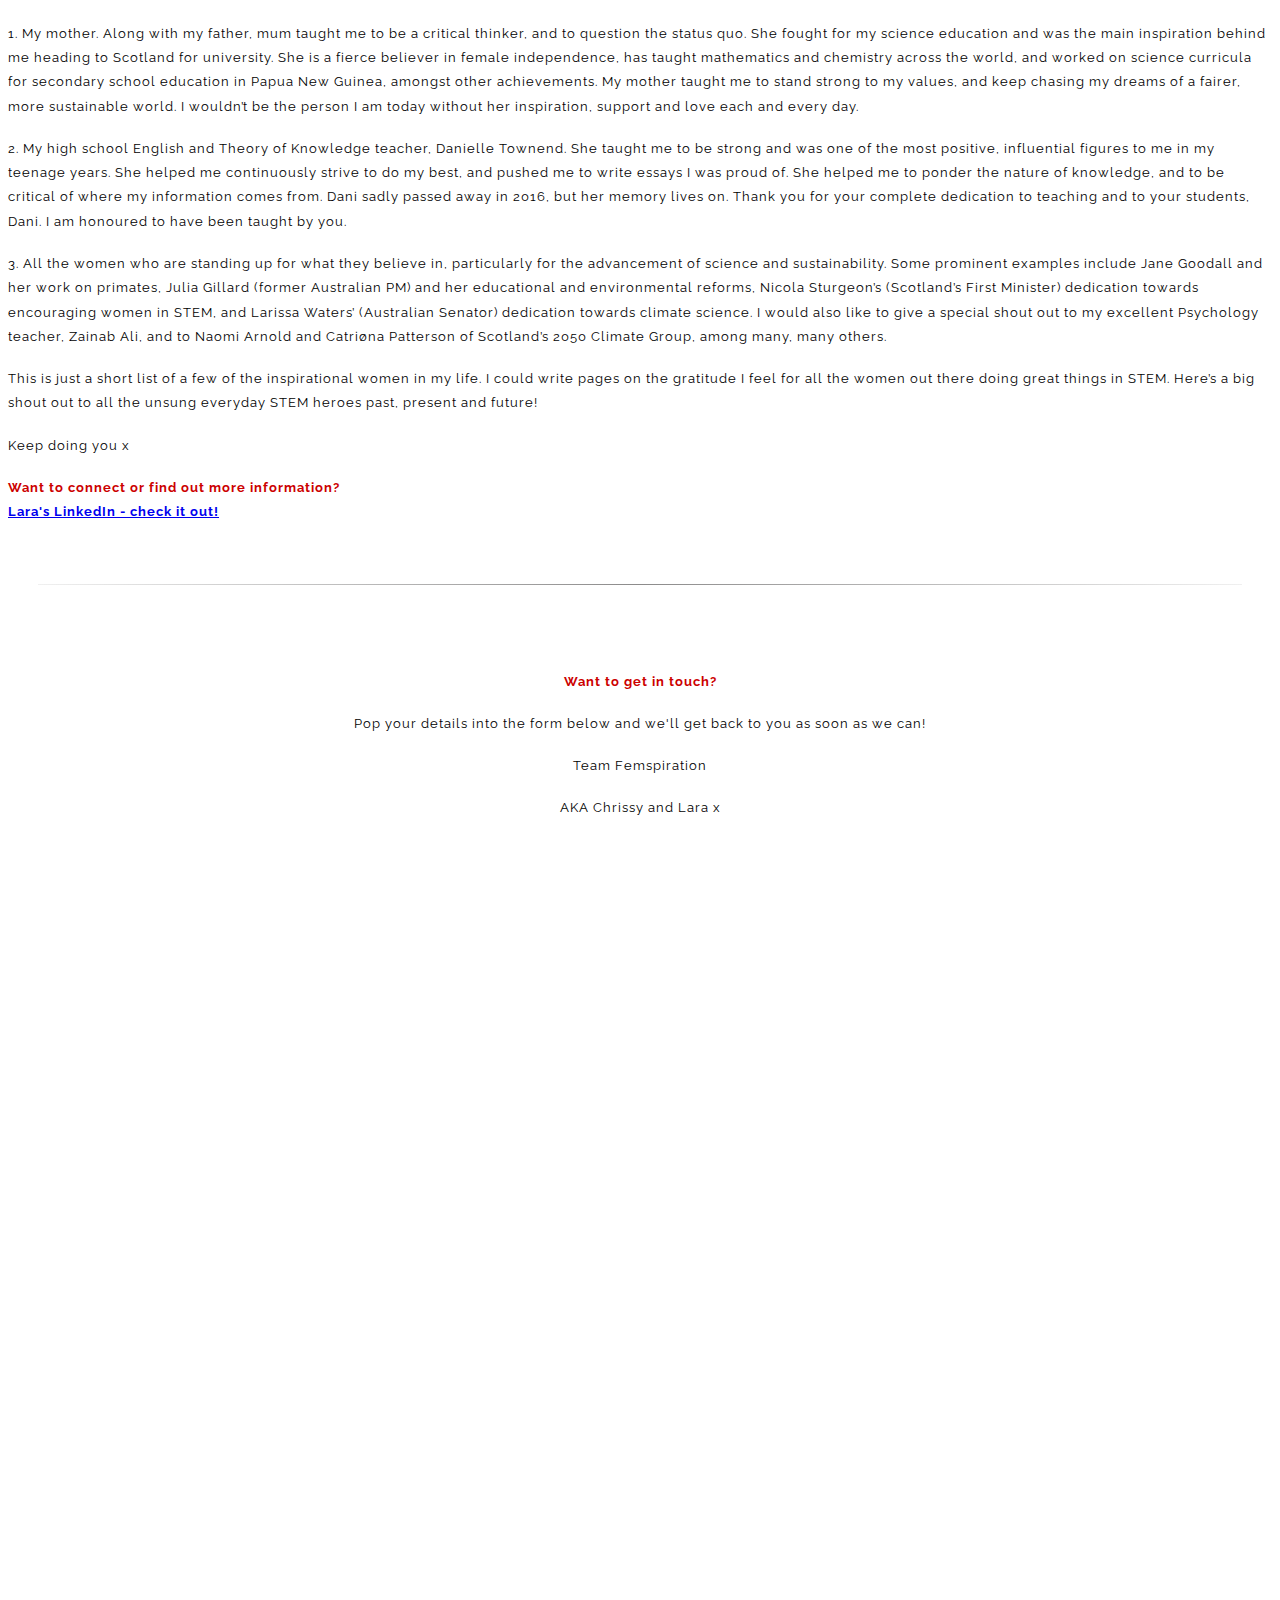
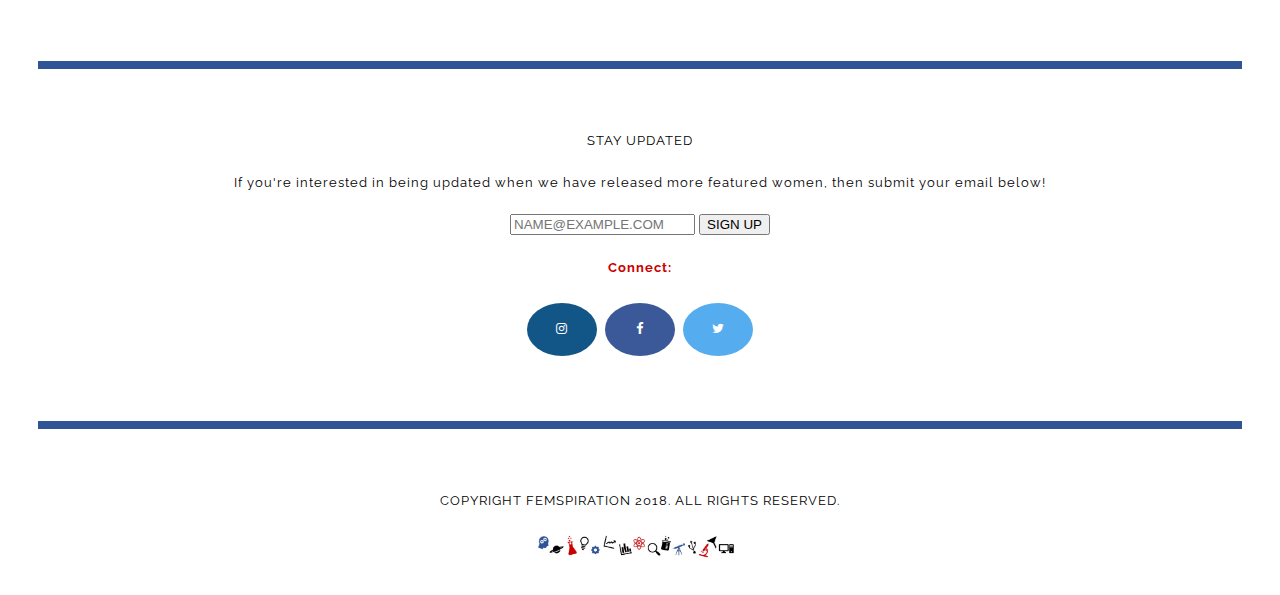
==== commit 9ec58de1: "fixing CM name" ====
--- a/aboutus.html
+++ b/aboutus.html
@@ -71,11 +71,11 @@
       <img src="images/ChristinaMacleod.JPG" alt="Christina Macleod" width="auto" height="351" style="float:left">
           
       <div>
-      <h1>Christina Macleod<small><em> Mechanical Engineering Whiz</em></small></h1>
-    </div>
-
-    <div>
-      <p><span>Who am I?</span> Christina Macleod</p>
+      <h1>Christina MacLeod<small><em> Mechanical Engineering Whiz</em></small></h1>
+    </div>
+
+    <div>
+      <p><span>Who am I?</span> Christina MacLeod</p>
     </div>
 
     <div>
